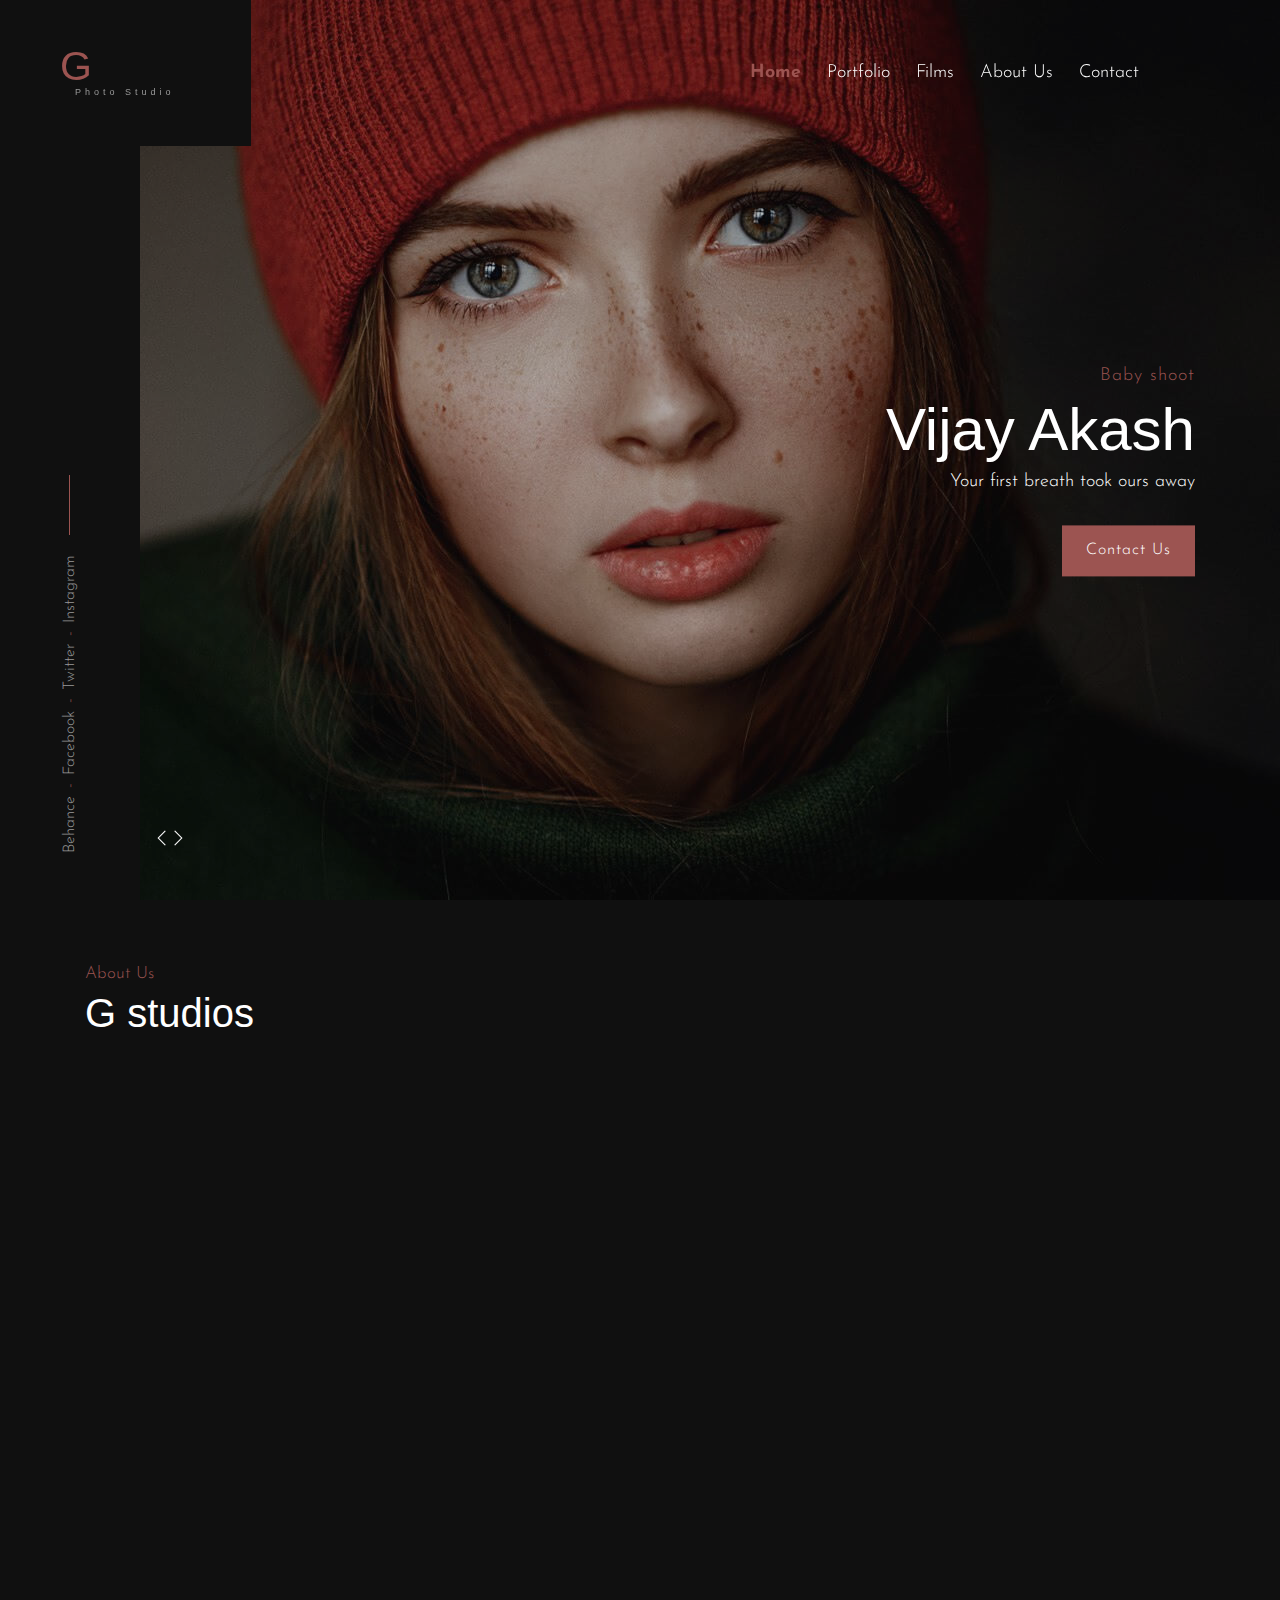
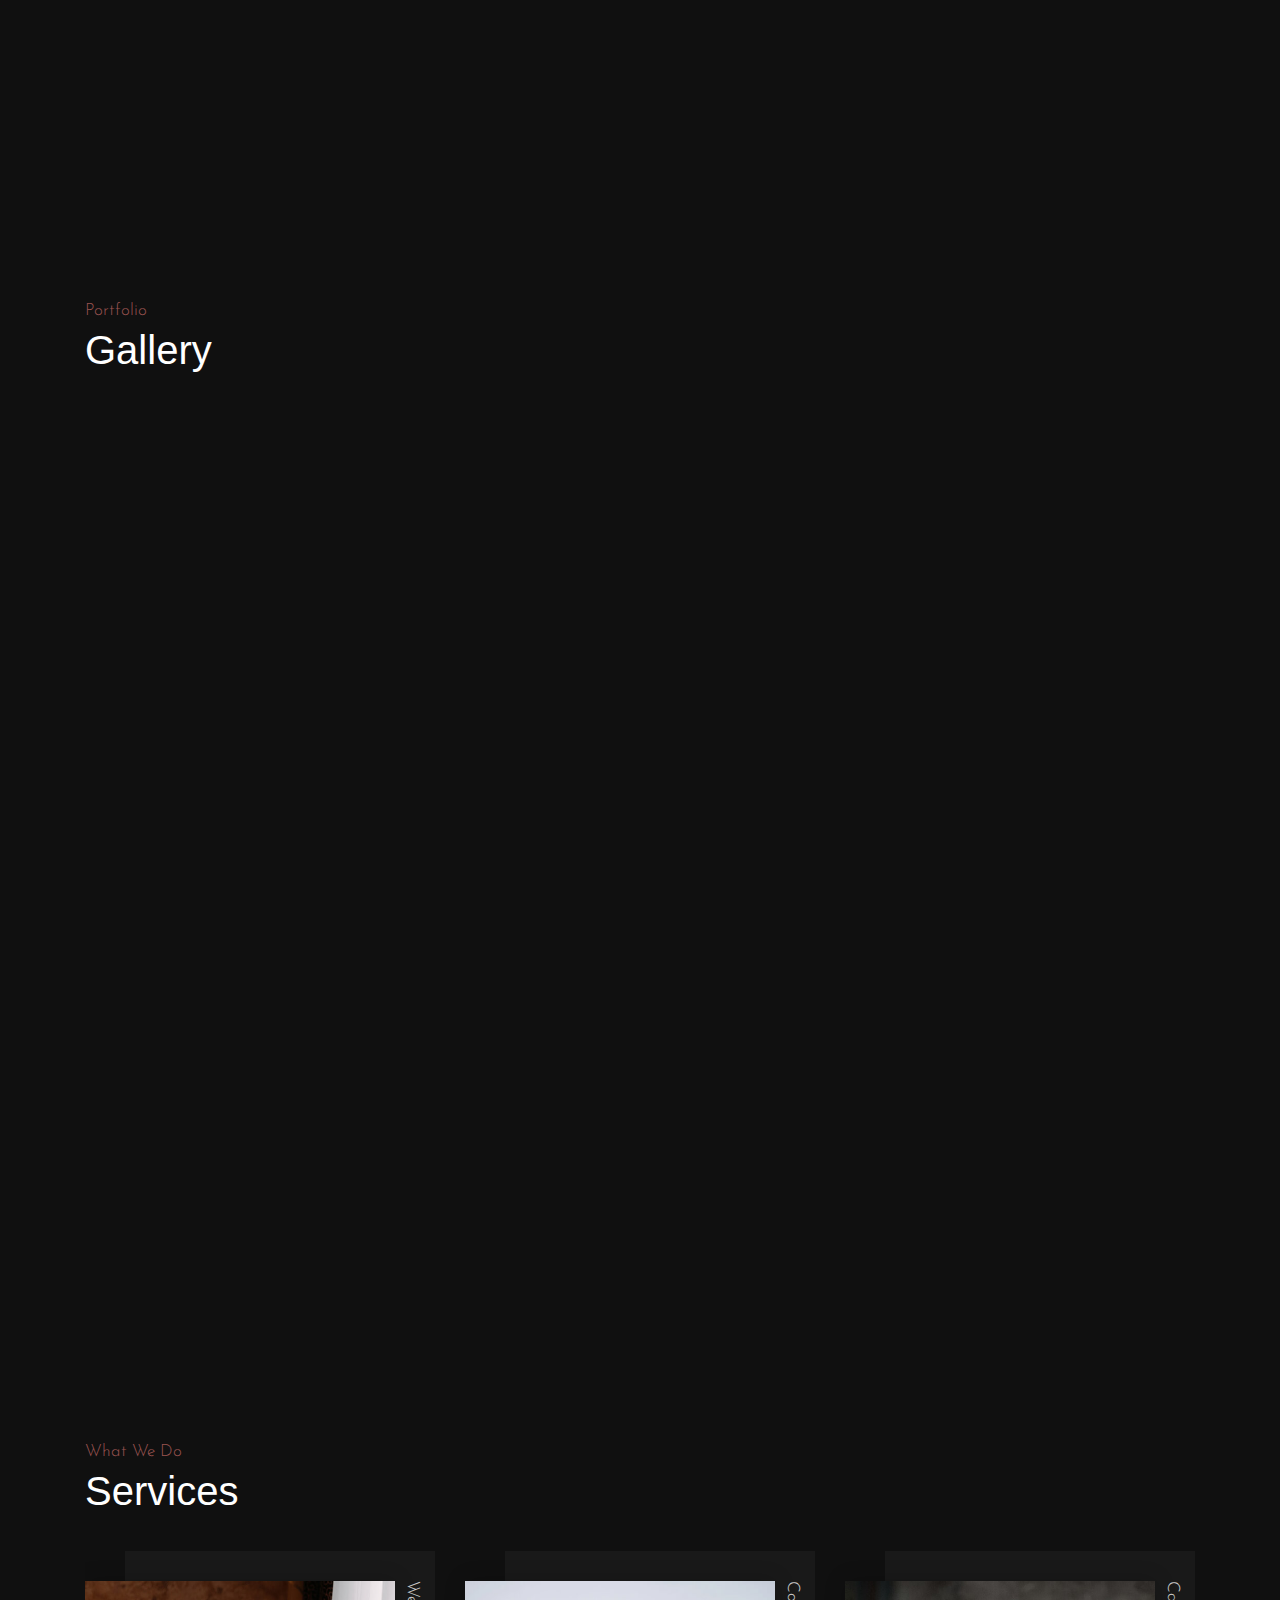
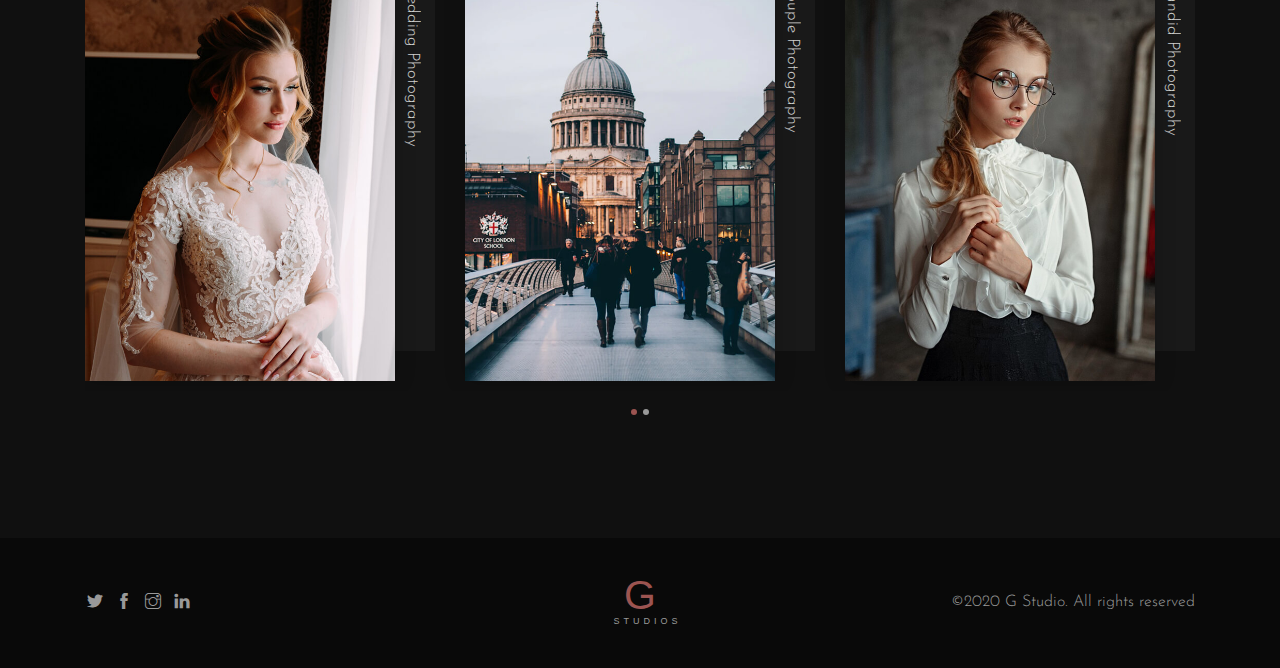
==== index.html @ eba122bf "11/18/2021" ====
<!DOCTYPE html>
<html lang="zxx">


<!-- Mirrored from duruthemes.com/demo/html/jopho/dark/ by HTTrack Website Copier/3.x [XR&CO'2014], Wed, 17 Nov 2021 08:34:05 GMT -->
<head>
    <meta charset="utf-8">
    <meta http-equiv="X-UA-Compatible" content="IE=edge" />
    <meta name="viewport" content="width=device-width, initial-scale=1, maximum-scale=1" />
    <title>G Studio</title>
    <link rel="shortcut icon" href="img/favicon.png" />
    <link rel="stylesheet" href="css/plugins.css" />
    <link rel="stylesheet" href="css/style.css" />
    <!-- Global site tag (gtag.js) - Google Analytics -->
    <script async src="https://www.googletagmanager.com/gtag/js?id=UA-144098545-1"></script>
    <script>
      window.dataLayer = window.dataLayer || [];
      function gtag(){dataLayer.push(arguments);}
      gtag('js', new Date());
      gtag('config', 'UA-144098545-1');
    </script>
</head>

<body>
    <!-- Loading -->
    <div class="loading">
        <div class="text-center middle">
            <div class="lds-ellipsis">
                <div></div>
                <div></div>
                <div></div>
                <div></div>
            </div>
        </div>
    </div>
    <!-- Navbar -->
    <nav class="navbar navbar-expand-lg">
        <!-- Logo -->
        <div class="logo-wrapper valign">
            <div class="logo">
                <h2><a href="index.html">G</a><span>Photo Studio</span></h2>
            </div>
        </div>
        <button class="navbar-toggler" type="button" data-toggle="collapse" data-target="#navbarSupportedContent" aria-controls="navbarSupportedContent" aria-expanded="false" aria-label="Toggle navigation"> <span class="icon-bar"><i class="ti-line-double"></i></span> </button>
        <!-- Navbar links -->
        <div class="collapse navbar-collapse" id="navbarSupportedContent">
            <ul class="navbar-nav ml-auto">
                <li class="nav-item"><a class="nav-link active" href="index.html">Home</a></li>
                <li class="nav-item"><a class="nav-link" href="portfolio.html">Portfolio</a></li>
                <li class="nav-item"><a class="nav-link" href="films.html">Films</a></li>
                <li class="nav-item"><a class="nav-link" href="about.html">About Us</a></li>
                <li class="nav-item"><a class="nav-link" href="contact.html">Contact</a></li>


                <!-- <li class="nav-item"><a class="nav-link" href="portfolio.html">Gallery</a></li>
                <li class="nav-item dropdown"> <span class="nav-link"> Blog <i class="ti-angle-down"></i></span>
                    <ul class="dropdown-menu last">
                        <li class="dropdown-item"><a href="blog.html">Blog Page</a></li>
                        <li class="dropdown-item"><a href="post.html">Post Page</a></li>
                        <li class="dropdown-item"><a href="services-page.html">Services Page</a></li>
                    </ul>
                </li> -->
            </ul>
        </div>
    </nav>
    <!-- Slider -->
    <header class="header slider-fade">
        <div class="owl-carousel owl-theme">
            <div class="text-right item bg-img" data-overlay-dark="3" data-background="img/slider/1.jpg">
                <div class="v-middle caption mt-30">
                    <div class="container">
                        <div class="row">
                            <div class="col-md-6 offset-md-6">
                                <div class="o-hidden">
                                    <h4>Baby shoot</h4>
                                    <h1>Vijay Akash</h1>
                                    <p>Your first breath took ours away</p>
                                    <a href="tel:+917418652545" target="_blank" class="butn butn-dark mt-30"> <span>Contact Us</span></a>
                                </div>
                            </div>
                        </div>
                    </div>
                </div>
            </div>
            <div class="text-right item bg-img" data-overlay-dark="3" data-background="img/slider/2.jpg">
                <div class="v-middle caption mt-30">
                    <div class="container">
                        <div class="row">
                            <div class="col-md-6 offset-md-6">
                                <div class="o-hidden">
                                    <h4>Model</h4>
                                    <h1>Sunita</h1>
                                    <p>Human is beautiful, perfect is boring</p>
                                    <a href="tel:+917418652545" target="_blank" class="butn butn-dark mt-30"> <span>Contact Us</span></a>
                                </div>
                            </div>
                        </div>
                    </div>
                </div>
            </div>
            <div class="text-right item bg-img" data-overlay-dark="5" data-background="img/slider/3.jpg">
                <div class="v-middle caption mt-30">
                    <div class="container">
                        <div class="row">
                            <div class="col-md-6 offset-md-6">
                                <div class="o-hidden">
                                    <h4>Wedding Shots</h4>
                                    <h1>Asha & Vikram</h1>
                                    <p>Happiness for a lifetime</p>
                                    <a href="tel:+917418652545" target="_blank" class="butn butn-dark mt-30"> <span>Contact Us</span></a>
                                </div>
                            </div>
                        </div>
                    </div>
                </div>
            </div>
        </div>
        <!-- Left Panel -->
        <div class="left-panel">
            <div class="left-txt">
                <a href="#" target="_blank">Behance</a> <span>-</span>
                <a href="#" target="_blank">Facebook</a> <span>-</span>
                <a href="#" target="_blank">Twitter</a> <span>-</span>
                <a href="#" target="_blank">Instagram</a>
            </div>
        </div>
    </header>
    <!-- About Us -->
    <section class="proto-services section-padding">
        <div class="container">
            <div class="row">
                <div class="col-md-12 mb-30">
                    <span class="section-subtitle">About Us</span>
                    <h2 class="section-title">G studios</h2>
                </div>
            </div>
            <div class="row">
                <div class="col-md-7">
                    <div class="row">
                        <div class="col-md-3 animate-box" data-animate-effect="fadeInUp">
                            <span class="line-one"></span>
                        </div>
                        <div class="col-md-8 animate-box mb-60" data-animate-effect="fadeInUp">
                            <h6>“When I photograph I make love.”</h6>
                            <p>Hi, I'm a Photographer & Entrepreneur! I have been Recognized as CANON EOS Influencer at CANON India. My work spans across domains such as wedding, couple shoots, candid bride and groom, portrait, baby shoot. I hold a Bachelor’s Degree in Engineering . What triggered me into what I’m doing right now is the penchant towards art and photography. My passion has only grown stronger through all these years in spite of all the missed chances and challenges that life has thrown at me.</p>
                            <p>I have always had a profound connection with art since my childhood. As a child, I was fascinated by pencil sketching, then stumbled upon dance and eventually fell into the magical world behind the lens. Social media and friends have been my biggest boost. The support and acclaim over the years have been my biggest motivational factors for doing what I love the most. Pursuing a degree in Engineering made it even more clear as to what I should choose as a career.</p>
                            <!-- <img src="img/sign.png" class="sign" alt=""> -->
                            <h6>- G studios</h6>
                        </div>
                    </div>
                </div>
                <div class="col-md-5 animate-box" data-animate-effect="fadeInUp">
                    <div class="jophoto-about-img">
                        <div class="img"> <img src="img/about.jpg" alt=""> </div>
                    </div>
                </div>
            </div>
        </div>
    </section>
    <!-- Gallery -->
    <section class="jophoto-gallery section-padding">
        <div class="container">
            <div class="row">
                <div class="col-md-12 mb-30">
                    <span class="section-subtitle">Portfolio</span>
                    <h2 class="section-title">Gallery</h2>
                </div>
            </div>
            <div class="row jophoto-photos" id="jophoto-section-photos">
                <div class="col-md-4 animate-box" data-animate-effect="fadeInUp">
                    <a href="img/gallery/01.jpg" class="d-block jophoto-photo-item" data-caption="Portrait Photo" data-fancybox="gallery"> <img src="img/gallery/01.jpg" alt="Image" class="img-fluid">
                        <div class="photo-text-more"> <span class="ti-fullscreen"></span> </div>
                    </a>
                </div>
                <div class="col-md-4 animate-box" data-animate-effect="fadeInUp">
                    <a href="img/gallery/02.jpg" class="d-block jophoto-photo-item" data-caption="Wedding Photo" data-fancybox="gallery"> <img src="img/gallery/02.jpg" alt="Image" class="img-fluid">
                        <div class="photo-text-more"> <span class="ti-fullscreen"></span> </div>
                    </a>
                </div>
                <div class="col-md-4 animate-box" data-animate-effect="fadeInUp">
                    <a href="img/gallery/03.jpg" class="d-block jophoto-photo-item" data-caption="Portrait Photo" data-fancybox="gallery"> <img src="img/gallery/03.jpg" alt="Image" class="img-fluid">
                        <div class="photo-text-more"> <span class="ti-fullscreen"></span> </div>
                    </a>
                </div>
                <div class="col-md-4 animate-box" data-animate-effect="fadeInUp">
                    <a href="img/gallery/04.jpg" class="d-block jophoto-photo-item" data-caption="Portrait Photo" data-fancybox="gallery"> <img src="img/gallery/04.jpg" alt="Image" class="img-fluid">
                        <div class="photo-text-more"> <span class="ti-fullscreen"></span> </div>
                    </a>
                </div>
                <div class="col-md-4 animate-box" data-animate-effect="fadeInUp">
                    <a href="img/gallery/05.jpg" class="d-block jophoto-photo-item" data-caption="Portrait Photo" data-fancybox="gallery"> <img src="img/gallery/05.jpg" alt="Image" class="img-fluid">
                        <div class="photo-text-more"> <span class="ti-fullscreen"></span> </div>
                    </a>
                </div>
                <div class="col-md-4 animate-box" data-animate-effect="fadeInUp">
                    <a href="img/gallery/06.jpg" class="d-block jophoto-photo-item" data-caption="Fashion Photo" data-fancybox="gallery"> <img src="img/gallery/06.jpg" alt="Image" class="img-fluid">
                        <div class="photo-text-more"> <span class="ti-fullscreen"></span> </div>
                    </a>
                </div>
                <div class="col-md-4 animate-box" data-animate-effect="fadeInUp">
                    <a href="img/gallery/07.jpg" class="d-block jophoto-photo-item" data-caption="Travel Photo" data-fancybox="gallery"> <img src="img/gallery/07.jpg" alt="Image" class="img-fluid">
                        <div class="photo-text-more"> <span class="ti-fullscreen"></span> </div>
                    </a>
                </div>
                <div class="col-md-4 animate-box" data-animate-effect="fadeInUp">
                    <a href="img/gallery/08.jpg" class="d-block jophoto-photo-item" data-caption="Wedding Photo" data-fancybox="gallery"> <img src="img/gallery/08.jpg" alt="Image" class="img-fluid">
                        <div class="photo-text-more"> <span class="ti-fullscreen"></span> </div>
                    </a>
                </div>
                <div class="col-md-4 animate-box" data-animate-effect="fadeInUp">
                    <a href="img/gallery/09.jpg" class="d-block jophoto-photo-item" data-caption="Personal Photo" data-fancybox="gallery"> <img src="img/gallery/09.jpg" alt="Image" class="img-fluid">
                        <div class="photo-text-more"> <span class="ti-fullscreen"></span> </div>
                    </a>
                </div>
                <div class="col-md-4 animate-box" data-animate-effect="fadeInUp">
                    <a href="img/gallery/10.jpg" class="d-block jophoto-photo-item" data-caption="Wedding Photo" data-fancybox="gallery"> <img src="img/gallery/10.jpg" alt="Image" class="img-fluid">
                        <div class="photo-text-more"> <span class="ti-fullscreen"></span> </div>
                    </a>
                </div>
                <div class="col-md-4 animate-box" data-animate-effect="fadeInUp">
                    <a href="img/gallery/11.jpg" class="d-block jophoto-photo-item" data-caption="Baby Photo" data-fancybox="gallery"> <img src="img/gallery/11.jpg" alt="Image" class="img-fluid">
                        <div class="photo-text-more"> <span class="ti-fullscreen"></span> </div>
                    </a>
                </div>
                <div class="col-md-4 animate-box" data-animate-effect="fadeInUp">
                    <a href="img/gallery/12.jpg" class="d-block jophoto-photo-item" data-caption="Sport Photo" data-fancybox="gallery"> <img src="img/gallery/12.jpg" alt="Image" class="img-fluid">
                        <div class="photo-text-more"> <span class="ti-fullscreen"></span> </div>
                    </a>
                </div>
            </div>
        </div>
    </section>
    <!-- Services -->
    <section class="proto-services section-padding mb-60">
        <div class="container">
            <div class="row">
                <div class="col-md-12 mb-30">
                    <span class="section-subtitle">What We Do</span>
                    <h2 class="section-title">Services</h2>
                </div>
            </div>
            <div class="row">
                <div class="col-md-12">
                    <div class="owl-carousel owl-theme">
                        <div class="services-con">
                            <div class="services-title">
                                <h4>Wedding Photography</h4>
                            </div> <img src="img/services/02.jpg" alt="" />
                            <a href="wedding.html"></a>
                        </div>
                        <div class="services-con">
                            <div class="services-title">
                                <h4>Couple Photography</h4>
                            </div><img src="img/services/05.jpg" alt="" />
                            <a href="couple.html"></a>
                        </div>
                        <div class="services-con">
                            <div class="services-title">
                                <h4>Candid Photography</h4>
                            </div><img src="img/services/06.jpg" alt="" />
                            <a href="candid.html"></a>
                        </div>
                        <div class="services-con">
                            <div class="services-title">
                                <h4>Bride & Groom Photography</h4>
                            </div><img src="img/services/01.jpg" alt="" />
                            <a href="bride&groom.html"></a>
                        </div>
                        <div class="services-con">
                            <div class="services-title">
                                <h4>Portrait Photography</h4>
                            </div><img src="img/services/03.jpg" alt="" />
                            <a href="portrait.html"></a>
                        </div>
                        <div class="services-con">
                            <div class="services-title">
                                <h4>Product Photography</h4>
                            </div> <img src="img/services/04.jpg" alt="" />
                            <a href="product.html"></a>
                        </div>
                    </div>
                </div>
            </div>
        </div>
    </section>
    <!-- Footer -->
    <footer class="footer">
        <div class="container">
            <div class="row">
                <div class="col-md-4 footer-text-left">
                    <div class="social"> 
                        <a href="#"><i class="ti-twitter-alt"></i></a> 
                        <a href="#"><i class="ti-facebook"></i></a> 
                        <a href="#"><i class="ti-instagram"></i></a> 
                        <a href="#"><i class="ti-linkedin"></i></a> 
                    </div>
                </div>
                <div class="col-md-4 footer-text-center">
                    <div class="logo">
                        <h1><a href="index.html">G<span>STUDIOS</span></a></h1>
                    </div>
                </div>
                <div class="col-md-4 footer-text-right">
                    <p>&copy;2020 G Studio. All rights reserved</p>
                </div>
            </div>
        </div>
    </footer>
    <!-- jQuery -->
    <script src="js/jquery-3.0.0.min.js"></script>
    <script src="js/jquery-migrate-3.0.0.min.js"></script>
    <script src="js/modernizr-2.6.2.min.js"></script>
    <script src="js/popper.min.js"></script>
    <script src="js/bootstrap.min.js"></script>
    <script src="js/scrollIt.min.js"></script>
    <script src="js/jquery.waypoints.min.js"></script>
    <script src="js/owl.carousel.min.js"></script>
    <script src="js/jquery.stellar.min.js"></script>
    <script src="js/jquery.fancybox.min.js"></script>
    <script src="js/scripts.js"></script>
</body>
</html>
---- css/style.css ----
/* -----------------------------------------------------------------------------------

 01. Google Fonts
 02. Basics style
 03. Owl-Theme settings
 04. Sections style
 05. Navbar style
 06. Header style
 07. Slider style
 08. Slider Left Panel
 09. Page Banner Header
 10. About style 
 11. Team style
 12. Services style
 13. Gallery style
 14. Blog style
 15. Post style
 16. Contact style
 17. Button 
 18. Footer
 19. Responsive
 
----------------------------------------------------------------------------------- */


/* ======= Google fonts ======= */
@import url('https://fonts.googleapis.com/css2?family=Josefin+Sans:wght@300;400&amp;family=Julius+Sans+One&amp;display=swap');


/* ======= Basics ======= */
* {
    margin: 0;
    padding: 0;
    -webkit-box-sizing: border-box;
    box-sizing: border-box;
    outline: none;
    list-style: none;
    word-wrap: break-word;
}
body {
    color: #999;
    line-height: 1.75em;
    font-weight: 300;
    font-size: 16px;
    font-family: 'Josefin Sans', sans-serif;
    overflow-x: hidden !important;
    background: #101010;
}
p {
    font-family: 'Josefin Sans', sans-serif;
    font-size: 16px;
    font-weight: 300;
    color: #999;
    line-height: 1.75em;
    margin-bottom: 20px;
}
h1,
h2,
h3,
h4,
h5,
h6 {
    font-weight: 400;
    font-family: 'Julius Sans One', sans-serif;
    line-height: 1.5em;
}
img {
    width: 100%;
    height: auto;
}
img {
    -webkit-transition: all 0.5s;
    -o-transition: all 0.5s;
    transition: all 0.5s;
    color: #101010;
}
span,
a,
a:hover {
    display: inline-block;
    text-decoration: none;
    color: inherit;
}
b {
    font-weight: 400;
    color: #9c5451;
}
/* text field */
button,
input,
optgroup,
select,
textarea {
    font-family: 'Josefin Sans', sans-serif;
}
input[type="password"]:focus,
input[type="email"]:focus,
input[type="text"]:focus,
input[type="file"]:focus,
input[type="radio"]:focus,
input[type="checkbox"]:focus,
textarea:focus {
    outline: none;
}
input[type="password"],
input[type="email"],
input[type="text"],
input[type="file"],
textarea {
    max-width: 100%;
    margin-bottom: 15px;
    padding: 18px 10px 10px;
    height: auto;
    background-color: transparent;
    -webkit-box-shadow: none;
    box-shadow: none;
    border-width: 0 0 1px;
    border-style: solid;
    display: block;
    width: 100%;
    line-height: 1.75em;
    font-weight: 300;
    color: #999;
    background-image: none;
    border-bottom: 1px solid #333;
    border-color: ease-in-out .15s, box-shadow ease-in-out .15s;
}
input:focus,
textarea:focus {
    border-bottom-width: 1px;
    border-color: #9c5451;
}
input[type="submit"],
input[type="reset"],
input[type="button"],
button {
    text-shadow: none;
    padding: 10px 20px;
    -webkit-box-shadow: none;
    box-shadow: none;
    line-height: 1.75em;
    font-weight: 300;
    border-style: solid;
    color: #fff;
    border-width: 0;
    -webkit-transition: background-color .15s ease-out;
    transition: background-color .15s ease-out;
    background-color: #101010;
    margin: 3px 0;
}
input[type="submit"]:hover,
input[type="reset"]:hover,
input[type="button"]:hover,
button:hover {
    background-color: #101010;
    color: #fff;
}
select {
    padding: 10px;
    border-radius: 5px;
}
table,
th,
tr,
td {
    border: 1px solid #ececec;
}
th,
tr,
td {
    padding: 10px;
}
input[type="radio"],
input[type="checkbox"] {
    display: inline;
}
.bg-gray {
    background: #f8fafd;
}
.o-hidden {
    overflow: hidden;
}
.position-re {
    position: relative;
}
.full-width {
    width: 100%;
}
.bg-img {
    background-size: cover;
    background-repeat: no-repeat;
}
.bg-fixed {
    background-attachment: fixed;
}
.pattern {
    background-repeat: repeat;
    background-size: auto;
}
.sub-title {
    font-size: 16px;
    font-weight: 400;
    color: #101010;
    margin-bottom: 10px;
}
.bold {
    font-weight: 800;
}
.count {
    font-family: 'Josefin Sans', sans-serif;
}
.valign {
    display: -webkit-box;
    display: -ms-flexbox;
    display: flex;
    -webkit-box-align: center;
    -ms-flex-align: center;
    align-items: center;
}
.v-middle {
    position: absolute;
    width: 100%;
    top: 50%;
    left: 0;
    -webkit-transform: translate(0%, -50%);
    transform: translate(0%, -50%);
}
/* important for animate effect */
.js .animate-box {
    opacity: 0;
}

/* ======= Selection ======= */
::-webkit-selection {
    color: #828282;
    background: rgba(0, 0, 0, 0.1);
}
::-moz-selection {
    color: #828282;
    background: rgba(0, 0, 0, 0.1);
}
::selection {
    color: #828282;
    background: rgba(0, 0, 0, 0.1);
}


/* ======= Owl-Theme ======= */
.owl-theme .owl-nav.disabled + .owl-dots {
    margin-top: 15px;
    line-height: .7;
    display: block;
}
.owl-theme .owl-dots .owl-dot span {
    width: 6px;
    height: 6px;
    margin: 0 3px;
    border-radius: 50%;
    background: #999;
}
.owl-theme .owl-dots .owl-dot.active span,
.owl-theme .owl-dots .owl-dot:hover span {
    background: #9c5451;
}


/* ======= Sections ======= */
.section-padding {
    padding: 60px 0;
}
.section-padding h6 {
    color: #9c5451;
    font-size: 20px;
    margin-bottom: 20px;
}

.section-subtitle {
    color: #9c5451;
    font-size: 17px;
    font-family: 'Josefin Sans', sans-serif;
    font-weight: 300;
    margin-bottom: 5px;
}

.section-title {
    font-size: 40px;
    font-family: 'Julius Sans One', sans-serif;
    font-weight: 400;
    color: #fff;
    position: relative;
    margin-bottom: 10px;
    line-height: 1em;
}
.line-hr {
    width: 70px;
    border-top: 1px solid #101010;
    margin-top: 0px;
    margin-bottom: 30px;
}


/* ======= Navbar ======= */
.navbar {
    position: absolute;
    left: 0;
    top: 0;
    width: 100%;
    background: transparent;
    z-index: 9;
    padding-right: 10%;
    padding-left: 0;
    padding-top: 0;
    padding-bottom: 0;
}
.navbar .icon-bar {
    color: #999;
}
.navbar .navbar-nav .nav-link {
    font-size: 18px;
    font-weight: 300;
    color: #fff;
    margin: 15px 5px;
    -webkit-transition: all .4s;
    transition: all .4s;
}
.navbar .navbar-nav .nav-link:hover {
    color: #9c5451;
}
.navbar .navbar-nav .active {
    color: #9c5451 !important;
    font-weight: 800;
}
.nav-scroll {
    background: #090909;
    padding: 0 10% 0 0;
    position: fixed;
    top: -100px;
    left: 0;
    width: 100%;
    -webkit-transition: -webkit-transform .5s;
    transition: -webkit-transform .5s;
    transition: transform .5s;
    transition: transform .5s, -webkit-transform .5s;
    -webkit-transform: translateY(100px);
    transform: translateY(100px);
    -webkit-box-shadow: 0px 10px 30px rgba(0, 0, 0, 0.1);
    box-shadow: 0px 10px 30px rgba(0, 0, 0, 0.1);
}
.nav-scroll .icon-bar {
    color: #999;
}
.nav-scroll .navbar-nav .nav-link {
    color: #fff;
}
.nav-scroll .navbar-nav .active {
    color: #9c5451 !important;
    font-weight: 800;
}
.nav-scroll .navbar-nav .logo {
    padding: 15px 0;
    color: #999;
}
.nav-scroll .logo {
    width: 131px;
}
.nav-scroll .logo-wrapper .logo h2 {
    font-weight: 400;
    font-size: 35px;
    margin-bottom: 0;
    color: #9c5451;
    line-height: 0.85em;
}
.nav-scroll .logo-wrapper .logo span {
    display: block;
    margin-top: 5px;
    font-size: 8px;
    color: #999;
    font-weight: 400;
    letter-spacing: 3px;
    margin-left: 15px;
    line-height: 1em;
}
.nav-scroll .logo-wrapper {
    padding: 20px 70px;
    background: #090909;
}
.logo-wrapper {
    float: left;
    background: #101010;
    padding: 48.5px 60px;
}
.logo-wrapper .logo h2 {
    font-weight: 400;
    font-size: 41px;
    color: #9c5451;
    line-height: 0.85em;
}
.logo-wrapper .logo span {
    display: block;
    margin-top: 5px;
    font-size: 9px;
    color: #999;
    font-weight: 400;
    letter-spacing: 4px;
    margin-left: 15px;
    line-height: 1em;
}
.logo {
    padding: 0;
    width: 131px;
}
.dropdown:hover .dropdown-menu,
.dropdown:hover .mega-menu {
    opacity: 1;
    visibility: visible;
    -webkit-transform: translateY(0);
    transform: translateY(0);
}
.dropdown .nav-link {
    cursor: pointer;
}
.dropdown .nav-link i {
    padding-left: 1px;
    font-size: 9px;
}
.dropdown-item {
    position: relative;
}
.dropdown-item:hover .sub-menu {
    opacity: 1;
    visibility: visible;
    -webkit-transform: translateY(0);
    transform: translateY(0);
}
.dropdown-item span {
    display: block;
    cursor: pointer;
}
.dropdown-menu,
.sub-menu {
    display: block;
    opacity: 0;
    visibility: hidden;
    -webkit-transform: translateY(20px);
    transform: translateY(20px);
    width: 200px;
    padding: 15px 10px;
    border-radius: 0;
    border: 0;
    background-color: #101010;
    -webkit-box-shadow: 0px 10px 20px rgba(0, 0, 0, 0.05);
    box-shadow: 0px 10px 20px rgba(0, 0, 0, 0.05);
    -webkit-transition: all .3s;
    transition: all .3s;
}
.dropdown-menu .dropdown-item,
.sub-menu .dropdown-item {
    padding: 7px 14px;
    font-size: 16px;
    font-weight: 300;
    color: #fff;
    position: relative;
    -webkit-transition: all .4s;
    transition: all .4s;
    border-bottom: 1px solid #202020;
}
.dropdown-menu .dropdown-item:last-child,
.sub-menu .dropdown-item:last-child {
    border-bottom: none;
}
.dropdown-menu .dropdown-item:hover,
.sub-menu .dropdown-item:hover {
    background: transparent;
    padding-left: 20px;
    color: #9c5451;
}
.dropdown-menu .dropdown-item a,
.sub-menu .dropdown-item a {
    display: block;
}
.dropdown-menu .dropdown-item i,
.sub-menu .dropdown-item i {
    padding: 5px 0 0 5px;
    font-size: 11px;
    float: right;
}
.dropdown-menu .dropdown-item em,
.sub-menu .dropdown-item em {
    font-size: 8px;
    background-color: #101010;
    padding: 2px 4px;
    color: #fff;
    border-radius: 2px;
    position: absolute;
    right: 10px;
    top: 5px;
}
.dropdown-menu.last {
    left: -100%;
}
.sub-menu {
    position: absolute;
    left: 100%;
    top: -5px;
}
.sub-menu.left {
    left: -100%;
    margin-left: -20px;
}
.mega-menu {
    position: absolute;
    opacity: 0;
    visibility: hidden;
    -webkit-transform: translateY(20px);
    transform: translateY(20px);
    right: -150px;
    width: 800px;
    background-color: #fff;
    -webkit-box-shadow: 0px 10px 20px rgba(0, 0, 0, 0.05);
    box-shadow: 0px 10px 20px rgba(0, 0, 0, 0.05);
    -webkit-transition: all .3s;
    transition: all .3s;
}
.mega-menu .dropdown-title {
    display: block;
    color: #101010;
    font-size: 10px;
    font-weight: 400;
    letter-spacing: 1px;
    text-transform: uppercase;
    margin-bottom: 15px;
    padding: 0 15px 15px;
    border-bottom: 1px solid #f7f7f7;
}
.mega-menu .dropdown-menu {
    position: static !important;
    float: left;
    -webkit-box-shadow: none;
    box-shadow: none;
    border-right: 1px solid #f7f7f7;
    border-bottom: 1px solid #f7f7f7;
    -webkit-transition: all .3s;
    transition: all .3s;
}
@media screen and (max-width: 767px) {
    .navbar {
        padding-right: 0px;
        padding-right: 0px;
        background: #101010;
    }
    .nav-scroll {
    background: #090909;
    }
    .logo-wrapper {
        float: left;
        padding: 15px;
    }
    .nav-scroll .logo-wrapper {
        padding: 15px;
        background-color: #090909;
    }
}


/* ======= Header ======= */
.header {
    min-height: 100vh;
    overflow: hidden;
}
.header .caption .o-hidden {
    display: inline-block;
}
.header .caption h2 {
    font-weight: 400;
    font-size: 30px;
}
.header .caption h4 {
    font-weight: 300;
    color: #9c5451;
    font-size: 18px;
    margin-bottom: 0;
    letter-spacing: 1px;
    font-family: 'Josefin Sans', sans-serif;
    -webkit-animation-delay: .2s;
    animation-delay: .2s;
}
.header .caption h1 {
    position: relative;
    margin: 10px 0;
    font-weight: 400;
    font-size: 60px;
    line-height: 1em;
    -webkit-animation-delay: .6s;
    animation-delay: .6s;
    color: #fff;
}
.header .caption p {
    font-family: 'Josefin Sans', sans-serif;
    font-size: 18px;
    font-weight: 300;
    margin-bottom: 0;
    color: #fff;
    -webkit-animation-delay: 1s;
    animation-delay: 1s;
    line-height: 1.4em;
}
.header .caption p span {
    letter-spacing: 5px;
    text-transform: uppercase;
    margin: 0 5px;
    padding-right: 14px;
    position: relative;
}
.header .caption p span:last-child {
    padding: 0;
}
.header .caption p span:last-child:after {
    display: none;
}
.header .caption p span:after {
    content: '';
    width: 7px;
    height: 7px;
    border-radius: 50%;
    background: #101010;
    position: absolute;
    top: 10px;
    right: 0;
    opacity: .5;
}
.header .caption .butn {
    -webkit-animation-delay: 1.2s;
    animation-delay: 1.2s;
}
.header .social a {
    color: #eee;
    font-size: 16px;
    margin: 10px 15px;
}



/* ======= Slider ======= */
.slider .owl-item,
.slider-fade .owl-item {
    height: 100vh;
    position: relative;
}
.slider .item,
.slider-fade .item {
    position: absolute;
    top: 0;
    left: 0;
    height: 100%;
    width: 100%;
    background-size: cover;
    background-position: center;
}
.slider .item .caption,
.slider-fade .item .caption {
    z-index: 9;
}
.slider .owl-theme .owl-dots,
.slider-fade .owl-theme .owl-dots {
    position: absolute;
    bottom: 5vh;
    width: 100%;
}
/* owl-nav next and prev */
.owl-nav {
    position: absolute;
    bottom: 5%;
    left: 12%;
}
.owl-prev {
    float: left;
}
.owl-next {
    float: right;
}
.owl-theme .owl-nav [class*=owl-] {
    color: #fff;
    font-size: 16px;
    margin: 0;
    padding: 0;
    background: transparent;
    display: inline-block;
    cursor: pointer;
    border-radius: 0px;
}
.owl-theme .owl-nav [class*=owl-]:hover {
    color: #9c5451;
    background: transparent;
}
@media screen and (max-width: 768px) {
    .owl-nav {
        display: none;
    }
}



/* ======= Slider Left Panel ======= */
.left-panel {
    background: #101010;
    position: absolute;
    width: 140px;
    height: 100%;
    left: 0;
    top: 0;
    z-index: 1;
    overflow: hidden;
}
.left-panel:after {
    content: '';
    display: block;
    width: 1px;
    height: 60px;
    bottom: 365px;
    background: #9c5451;
    position: absolute;
    right: 50%;
    margin-left: -1px;
    z-index: 1;
}
.left-panel span {
    color: #9c5451;
}
.left-txt {
    white-space: nowrap;
    text-align: right;
    position: absolute;
    right: 50%;
    bottom: 0;
    margin-bottom: 325px;
    line-height: 20px;
    margin-right: 10px;
    z-index: 9;
    color: #999;
    font-size: 16px;
    font-weight: 300;
    padding-left: 30px;
    -webkit-transform: rotate(-90deg);
    transform: rotate(-90deg);
    -webkit-transform-origin: 100% 0;
    transform-origin: 100% 0;
    word-spacing: 3px;
}
.left-txt a:hover {
    color: #9c5451;
}
@media (max-width: 767.98px) {
    .left-panel {
        display: none;
    }
}
@media (max-width: 991.98px) {
    .left-panel {
        width: 50px;
    }
}
@media (max-width: 1259.98px) {
    .left-panel {
        width: 100px;
    }
}
.line-one {
    -webkit-box-flex: 1;
    flex: 1 0;
    height: 1px;
    background-color: #9c5451;
    display: -webkit-box;
    display: flex;
    margin-top: 13px;
}


/* ======= Page Banner Header ======= */
.banner-header {
    height: 55vh;
    z-index: 0;
}
.banner-header h6 {
    font-size: 16px;
    font-weight: 400;
    margin-bottom: 10px;
}
.banner-header h6 a:hover {
    color: #101010;
}
.banner-header h6 i {
    margin: 0 15px;
    font-size: 10px;
}
.banner-header h5 {
    color: #9c5451;
    font-size: 17px;
    font-family: 'Josefin Sans', sans-serif;
    font-weight: 300;
    margin-bottom: 5px;
}
.banner-header h1 {
    font-size: 40px;
    font-family: 'Julius Sans One', sans-serif;
    font-weight: 400;
    color: #fff;
    position: relative;
    margin-bottom: 10px;
    line-height: 1em;
}
.banner-header p {
    font-family: 'Josefin Sans', sans-serif;
    font-size: 16px;
    font-weight: 300;
    margin-bottom: 0;
    color: #999;
    -webkit-animation-delay: 1s;
    animation-delay: 1s;
}
.banner-header p a {
    color: #9c5451;
}
@media screen and (max-width: 767px) {
    .banner-header {
        height: 30vh;
        margin-top: 70px;
    }
    .banner-header h6 {
        font-size: 12px;
        font-weight: 400;
        margin-bottom: 10px;
    }
    .banner-header h6 a:hover {
        color: #101010;
    }
    .banner-header h6 i {
        margin: 0 15px;
        font-size: 10px;
    }
    .banner-header h5 {
    }
    .banner-header h1 {
    }
    .banner-header p {
        font-size: 16px;
        color: #ececec;
    }
}

.banner-img:after {
    position: absolute;
    height: 100%;
    right: 0;
    left: 0;
    content: "";
     background: linear-gradient(hsla(0, 0%, 6%, 0.01), hsla(0, 0%, 6%, 0.01) 0%, #101010);
    object-fit: cover;
}



/* ======= About style ======= */
.jophoto-about-img img:hover {
    transform: scale(0.95);
}
.jophoto-about-img {
    position: relative;
}
.jophoto-about-img .img {
    padding: 0 30px 30px 15px;
    position: relative;
}
.jophoto-about-img .img:before {
    content: '';
    position: absolute;
    top: 30px;
    right: 0;
    left: 45px;
    bottom: 0;
    background: #9c5451;
    z-index: 2;
}
.jophoto-about-img .img:after {
    content: '';
    width: 90%;
    position: absolute;
    top: -10%;
    bottom: -10%;
    left: -4%;
    background-image: url(../img/dots.png);
    background-repeat: repeat;
    z-index: 1;
}
.jophoto-about-img .img img {
    position: relative;
    z-index: 3;
}
.sign {
    width: 140px;
}

/* ======= Team style ======= */
.team .item {
    margin-bottom: 30px;
}
.team .item .img:before {
    top: 20px;
    left: 20px;
    border-left: 1px solid;
    border-top: 1px solid;
    content: '';
    position: absolute;
    width: 40px;
    height: 40px;
    z-index: 20;
    border-color: rgba(255,255,255, 0.4);
}
.team .item:hover .info .social {
    top: 0;
}
.team .info {
    background-color: #191919;
    text-align: center;
    padding: 30px 15px;
    position: relative;
    overflow: hidden;
}
.team .info h6 {
    font-size: 17px;
    margin-bottom: 5px;
}
.team .info p {
    margin-bottom: 5px;
    color: #999;
}
.team .info .social {
    position: absolute;
    top: 100%;
    left: 0;
    width: 100%;
    height: 100%;
    background-color: #191919;
    -webkit-transition: all .4s;
    transition: all .4s;
}
.team .info .social a {
    font-size: 16px;
    color: #9c5451;
    margin: 0 5px;
}
.team .info .social a:hover {
    color: #999;
}


/* ======= Testimonails style ======= */
.testimonails {
  background-attachment: fixed;
}
.testimonails .client-img {
  width: 85px;
  height: 85px;
  border-radius: 50%;
  border: 3px solid rgba(0,0,0,.1);
  overflow: hidden;
  margin: 0 auto 10px;
}
.testimonails h5 {
  color: #9c5451;
  font-size: 17px;
  margin: 0;
}
.testimonails h6 {
    font-size: 16px;
    color: #bbb;
    margin-bottom: 20px;
    font-family: 'Josefin Sans', sans-serif;
    font-weight: 300;
}

.testimonails p {
  margin-bottom: 0;
}

.testimonails .owl-theme .owl-dots {
  margin-top: 30px !important;
}



/* ======= Services style ======= */
.services {}
.services-con {
    box-shadow: 0 0 5px rgba(0, 0, 0, 0.15);
    display: inline-block;
    position: relative;
    text-align: left;
    width: 100%;
    -webkit-box-sizing: border-box;
    box-sizing: border-box;
    background-color: transparent;
    box-shadow: none !important;
    padding: 30px 40px 0 0;
}
.services-con *,
.services-con *:before {
    -webkit-box-sizing: border-box;
    box-sizing: border-box;
    -webkit-transition: all 0.4s ease-out;
    transition: all 0.4s ease-out;
}
.services-con img {
    box-shadow: 0 0 20px rgba(0, 0, 0, 0.2);
    max-width: 100%;
    position: relative;
    vertical-align: top;
}
.services-con .services-title {
    background-color: #191919;
    bottom: 30px;
    left: 40px;
    position: absolute;
    right: 0;
    top: 0;
}
.services-con h4 {
    font-size: 17px;
    position: absolute;
    -webkit-transform: rotate(90deg);
    transform: rotate(90deg);
    -webkit-transform-origin: 0% 0%;
    -ms-transform-origin: 0% 0%;
    transform-origin: 0% 0%;
    color: #fff;
    left: 100%;
    margin: 0;
    opacity: 0.8;
    padding: 10px 40px 0 0;
    right: 0;
    font-family: 'Josefin Sans', sans-serif;
    top: 30px;
    white-space: nowrap;
    font-weight: 300;
}
.services-con a {
    position: absolute;
    top: 0;
    bottom: 0;
    left: 0;
    right: 0;
}
.services-con:hover .services-title,
.services-con.hover .services-title {
    background-color: #9c5451;
}



/* ======= Pricing styles ======= */
.price-box {
    position: relative;
    width: 100%;
    padding: 0;
    margin: 0;
    text-align: center;
    box-sizing: border-box;
    margin-bottom: 30px;
}
.price-box .price-box-inner {
    position: relative;
    display: inline-block;
    width: 100%;
    vertical-align: middle;
    -webkit-background-size: cover;
    background-size: cover;
    padding: 90px 30px;
}
.price-box .price-box-inner ul {
    list-style: none;
    margin: 0;
    padding: 0;
}
.price-box .price-box-inner ul li {
    margin: 0;
    padding: 0;
    text-align: center;
    color: #999;
}
.price-box .price-box-inner ul li.pricing-title {
    position: relative;
    font-size: 17px;
    line-height: 1.75em;
    font-weight: 400;
}
.price-box .price-box-inner ul li.pricing-title .pricing-pt-title {
    color: #9c5451;
    display: block;
    box-sizing: border-box;
    font-size: 17px;
    font-weight: 400;
    font-family: 'Julius Sans One', sans-serif;
    margin-bottom: 30px;
}
.price-box .price-box-inner ul li.pricing-prices {
        position: relative;
    padding: 0 0 30px 0;
}
.price-box .price-box-inner ul li.pricing-prices .pricing-dolar {
    position: relative;
    bottom: 2px;
    color: #fff; 
    font-size: 17px;
    line-height: 1em;
    font-weight: 400;
    font-family: 'Julius Sans One', sans-serif;
}
.price-box .price-box-inner ul li.pricing-prices .pricing-price {
    position: relative;
    display: inline-block;
    vertical-align: middle;
    left: -5px;
    font-size: 50px;
    font-weight: 300;
    color: #fff;
}
.price-box .price-box-inner ul li.pricing-content {
    font-family: 'Josefin Sans', sans-serif;
    padding: 0;
    line-height: 2em;
    font-size: 16px;
    font-weight: 300;
    color: #999;
}


/* ======= Gallery style ======= */
.jophoto-photos .jophoto-photo-item {
    position: relative;
    margin-bottom: 30px;
}
.jophoto-photos .jophoto-photo-item:after {
    position: absolute;
    content: "";
    left: 0;
    right: 0;
    bottom: 0;
    top: 0;
    background: rgba(0, 0, 0, 0.6);
    z-index: 1;
    -webkit-transition: .3s all ease;
    -o-transition: .3s all ease;
    transition: .3s all ease;
    opacity: 0;
    visibility: hidden;
}
.jophoto-photos .jophoto-photo-item .photo-text-more {
    position: absolute;
    z-index: 3;
    top: 50%;
    left: 50%;
    width: 100%;
    -webkit-transform: translate(-50%, -50%);
    -ms-transform: translate(-50%, -50%);
    transform: translate(-50%, -50%);
    margin-top: 30px;
    -webkit-transition: .3s all ease;
    -o-transition: .3s all ease;
    transition: .3s all ease;
    opacity: 0;
    visibility: hidden;
    text-align: center;
    color: rgba(255, 255, 255, 0.6);
}
.jophoto-photos .jophoto-photo-item .photo-text-more .ti-search {
    color: #fff;
    font-size: 20px;
}
.jophoto-photos .jophoto-photo-item .photo-text-more .heading {
    font-size: 16px;
    color: #fff;
    margin-bottom: 0;
    text-transform: uppercase;
}
.jophoto-photos .jophoto-photo-item .photo-text-more .meta {
    color: #cccccc;
    text-transform: uppercase;
    font-size: 12px;
}
.jophoto-photos .jophoto-photo-item img {
    width: 100%;
    -o-object-fit: cover;
    object-fit: cover;
}
@media (max-width: 575.98px) {
    .jophoto-photos .jophoto-photo-item img {}
}
.jophoto-photos .jophoto-photo-item:hover:after {
    opacity: 1;
    visibility: visible;
}
.jophoto-photos .jophoto-photo-item:hover .photo-text-more {
    margin-top: 0;
    opacity: 1;
    visibility: visible;
}


/* ======= Blog style ======= */
.blog-entry {
    width: 100%;
    float: left;
    background: #191919;
    margin-bottom: 60px;
}
.blog-entry .desc {
    padding: 20px;
}
@media screen and (max-width: 768px) {
    .blog-entry {
        margin-bottom: 45px;
    }
}
.blog-entry .blog-img {
    width: 100%;
    float: left;
    overflow: hidden;
    position: relative;
    z-index: 1;
    margin-bottom: 20px;
}
.blog-entry .blog-img img {
    position: relative;
    max-width: 100%;
    -webkit-transform: scale(1);
    -moz-transform: scale(1);
    -ms-transform: scale(1);
    -o-transform: scale(1);
    transform: scale(1);
    -webkit-transition: 0.3s;
    -o-transition: 0.3s;
    transition: 0.3s;
}
.blog-entry .desc h3 {
    font-size: 20px;
    margin-bottom: 15px;
    line-height: 1.5em;
    font-weight: 400;
}
.blog-entry .desc h3 a {
    color: #9c5451;
    font-size: 20px;
    text-decoration: none;
    font-family: 'Julius Sans One', sans-serif;
    font-weight: 400;
    line-height: 1em;
}
.blog-entry .desc span {
    display: block;
    margin-bottom: 5px;
    font-size: 12px;
    color: #999 !important;
}
.blog-entry .desc span small i {
    color: #999;
}
.blog-entry .desc .lead {
    font-size: 16px;
    color: #fff;
    font-weight: 700;
    font-family: 'Josefin Sans', sans-serif;
}
.blog-entry .desc .lead:hover {
    color: #fff;
}
.blog-entry:hover .blog-img img {
    -webkit-transform: scale(1.1);
    -moz-transform: scale(1.1);
    -ms-transform: scale(1.1);
    -o-transform: scale(1.1);
    transform: scale(1.1);
}
/* Pagination */
.jophoto-pagination-wrap {
    padding: 0;
    margin: 0;
    text-align: center;
}
.jophoto-pagination-wrap li {
    display: inline-block;
    margin: 0 5px;
}
.jophoto-pagination-wrap li a {
    background: #191919;
    display: inline-block;
    width: 40px;
    height: 40px;
    line-height: 40px;
    text-align: center;
    color: #999;
    font-weight: 300;
}
.jophoto-pagination-wrap li a:hover {
    opacity: 1;
    text-decoration: none;
    box-shadow: 0px 16px 28px 0px rgba(0, 0, 0, 0.20);
    background: #9c5451;
}
.jophoto-pagination-wrap li a.active {
    background-color: #9c5451;
    border: 1px solid #9c5451;
    color: #999;
}

.jophoto-pagination-wrap li a i {
    font-size: 9px;
}

@media screen and (max-width: 768px) {
    .jophoto-pagination-wrap {
        padding: 0 0 60px 0;
        margin: 0;
        text-align: center;
    }
}


/* ======= Post style ======= */
.jophoto-post-section {
    padding-top: 120px;
}
.jophoto-comment-section {
    padding-top: 60px;
    margin-bottom: 60px;
}
.jophoto-post-caption h1 {
    margin-bottom: 20px;
    font-size: 40px;
    text-transform: uppercase;
}
.jophoto-post-comment-wrap {
    display: flex;
    margin-bottom: 60px;
}
.jophoto-user-comment {
    margin-right: 30px;
    flex: 0 0 auto;
}
.jophoto-user-comment img {
    border-radius: 100%;
    width: 100px;
}
.jophoto-user-content {
    margin-right: 26px;
}
.jophoto-user-content h3 {
    font-size: 16px;
    line-height: 1.75em;
    color: #9c5451;
    margin: 0 0 15px;
}
.jophoto-user-content h3 span {
    font-size: 9px;
    line-height: 1.75em;
    color: #999;
    font-weight: 300;
    margin-left: 15px;
}
.jophoto-repay {
    font-size: 12px;
    line-height: 1.75em;
    color: #9c5451 !important;
    margin: 0;
    font-weight: 300;
}


/* ======= Contact style ======= */
.jophoto-map-section {
    overflow: hidden;
    margin-bottom: 60px;
}
#jophoto-contactMap {
    width: 100%;
    height: 550px;
}
.jophoto-more-contact {
    background: #fafafa;
}


/* ======= Buttons ======= */
.butn {
    font-family: 'Josefin Sans', sans-serif;
    font-size: 14px;
    font-weight: 400;
    letter-spacing: 1px;
    padding: 11px 24px;
    background: #101010;
    position: relative;
    z-index: 3;
    -webkit-transition: all .4s;
    transition: all .4s;
    cursor: pointer;
    outline: none !important;
    overflow: hidden;
    border: none;
}
.butn span {
    position: relative;
    z-index: 2;
    color: #fff;
    -webkit-transition-delay: 0s;
    transition-delay: 0s;
}
.butn:before,
.butn:after {
    content: '';
    width: 0;
    height: 100%;
    background: #222;
    position: absolute;
    left: 0;
    top: 0;
    -webkit-transition: width 0.4s;
    transition: width 0.4s;
    z-index: 1;
    opacity: .4;
}
.butn:after {
    -webkit-transition-delay: 0s;
    transition-delay: 0s;
    background: #222;
    opacity: 1;
}
.butn:hover:before,
.butn:hover:after {
    width: 100%;
}
.butn:hover:after {
    -webkit-transition-delay: .2s;
    transition-delay: .2s;
}
.butn:hover span {
    -webkit-transition-delay: .2s;
    transition-delay: .2s;
    color: #fff;
}
.butn-dark {
    background: #9c5451;
}
.butn-dark:hover {
    background: #090909;
}
.butn-dark:before,
.butn-dark:after {
    background: #090909;
}
.butn-dark:hover span {
    color: #fff;
}
.butn-dark span {
    color: #fff;
    font-size: 16px;
    font-weight: 300;
    letter-spacing: 1px;
}


/* ======= Footer ======= */
.footer {
    background-color: #090909;
    padding: 20px 0;
    color: #999;
}
.footer .logo {
    padding: 0;
    width: auto;
    margin: 20px 0;
}
.footer .logo h1 {
    font-weight: 400;
    font-size: 41px;
    color: #9c5451;
    line-height: 0.85em;
}
.footer .logo a span {
    display: block;
    margin-top: 5px;
    font-size: 9px;
    color: #999;
    font-weight: 400;
    letter-spacing: 4px;
    margin-left: 15px;
    line-height: 1em;
}
.footer .title h5 {
    position: relative;
    font-size: 18px;
    font-weight: 400;
    font-family: "Josefin Sans", sans-serif;
    color: #101010;
    margin-bottom: 10px;
}
.footer p,
.footer p a {
    color: #999;
    margin: 30px 0;
}
.footer .social {
    margin: 30px 0;
}
.footer .social a {
    color: #999;
    font-size: 16px;
    width: 20px;
    height: 20px;
    line-height: 28px;
    background: transparent;
    margin: 2px;
}
.footer .social a:hover {
    color: #9c5451;
}
.footer ul li {
    padding: 4px 0;
}
.footer ul li {
    text-decoration-line: underline;
    position: relative;
}
.footer ul li a:hover {
    text-decoration: underline;
}
.footer-text-left {
    text-align: left;
}
.footer-text-center {
    text-align: center;
}
.footer-text-right {
    text-align: right;
}

/* ======= Responsive ======= */
@media screen and (max-width: 991px) {
    .mb-md50 {
        margin-bottom: 50px;
    }
    .mb-md30 {
        margin-bottom: 30px;
    }
    .mb-md15 {
        margin-bottom: 15px;
    }
    .mb-md0 {
        margin-bottom: 0;
    }
    .md-text-center {
        text-align: center !important;
    }
    .bg-fixed {
        background-attachment: scroll !important;
    }
    .navbar .logo {
        margin-left: 15px;
    }
    .nav-scroll .logo {
        width: 150px;
    }
    .navbar button {
        margin-right: 15px;
        outline: none !important;
    }
    .navbar .container {
        max-width: 100%;
    }
    .navbar .navbar-collapse {
        max-height: 360px;
        overflow: auto;
        background: #101010;
        text-align: left;
        padding: 10px 30px;
    }
    .navbar .nav-link {
        margin: 0px auto !important;
    }
    .navbar .navbar-nav .nav-link {
        color: #999;
    }
    .nav-scroll .navbar-collapse .nav-link {
        color: #999 !important;
    }
    .nav-scroll .navbar-collapse .active {
        color: #999 !important;
    }
    .dropdown-menu {
        opacity: 1;
        visibility: visible;
        -webkit-transform: translateY(0);
        transform: translateY(0);
        background-color: #191919;
        width: 100%;
        display: none;
    }
    .dropdown-menu .sub-menu {
        position: static;
        margin-top: 15px;
        opacity: 1;
        visibility: visible;
        -webkit-transform: translateY(0);
        transform: translateY(0);
        background-color: #191919;
        width: 100%;
        display: none;
    }
    .dropdown:hover .dropdown-menu,
    .dropdown:hover .mega-menu {
        display: block;
    }
    .dropdown .dropdown-menu:hover .sub-menu {
        display: block;
    }
    .dropdown .mega-menu {
        width: 100%;
        position: static;
        opacity: 1;
        visibility: visible;
        -webkit-transform: translateY(0);
        transform: translateY(0);
        background-color: #222;
        width: 100%;
        display: none;
    }
    .dropdown .mega-menu .dropdown-menu {
        border: 0;
        margin: 0;
    }
    .dropdown .mega-menu .dropdown-title {
        border-bottom-color: #999;
    }
    
    .dropdown-menu .dropdown-item, .sub-menu .dropdown-item {
        color: #999;
    }
    
    .header {
        background-attachment: scroll !important;
        background-position: 50% 0% !important;
    }
    .header .caption h4 {
        font-size: 30px;
    }
    .header .caption h1 {
        font-size: 45px;
        line-height: 1.2;
    }
}
@media screen and (max-width: 767px) {
    .line-one {
        display: none;
    }
    .mb-sm50 {
        margin-bottom: 50px;
    }
    .mb-sm30 {
        margin-bottom: 30px;
    }
    .hero .intro h3 {
        font-size: 28px;
    }
    .hero .intro h4 {
        font-size: 20px;
    }
    .header .caption h4 {
        font-size: 16px;
        color: #fff;
    }
    .header .caption h1 {
        font-size: 45px;
        margin: 5px 0;
    }
    .header .caption p {
        font-size: 16px;
    }
    .header .caption .butn {
        margin-top: 15px !important;
    }
    .portfolio .filtering span {
        margin-bottom: 10px;
    }
    
    .footer .logo {
    padding: 0;
    width: auto;
    margin: 0px 0;
    }
    
    .footer-text-left,
    .footer-text-center,
    .footer-text-right {
        text-align: center;
    }

}
@media screen and (max-width: 480px) {
    .section-head h4 {
        font-size: 30px;
    }
    .footer {
        padding: 20px 0;
    }
    .text-left {
        text-align: center;
    }
    .text-center {
        text-align: center;
    }
    .text-right {
        text-align: center;
    }
}
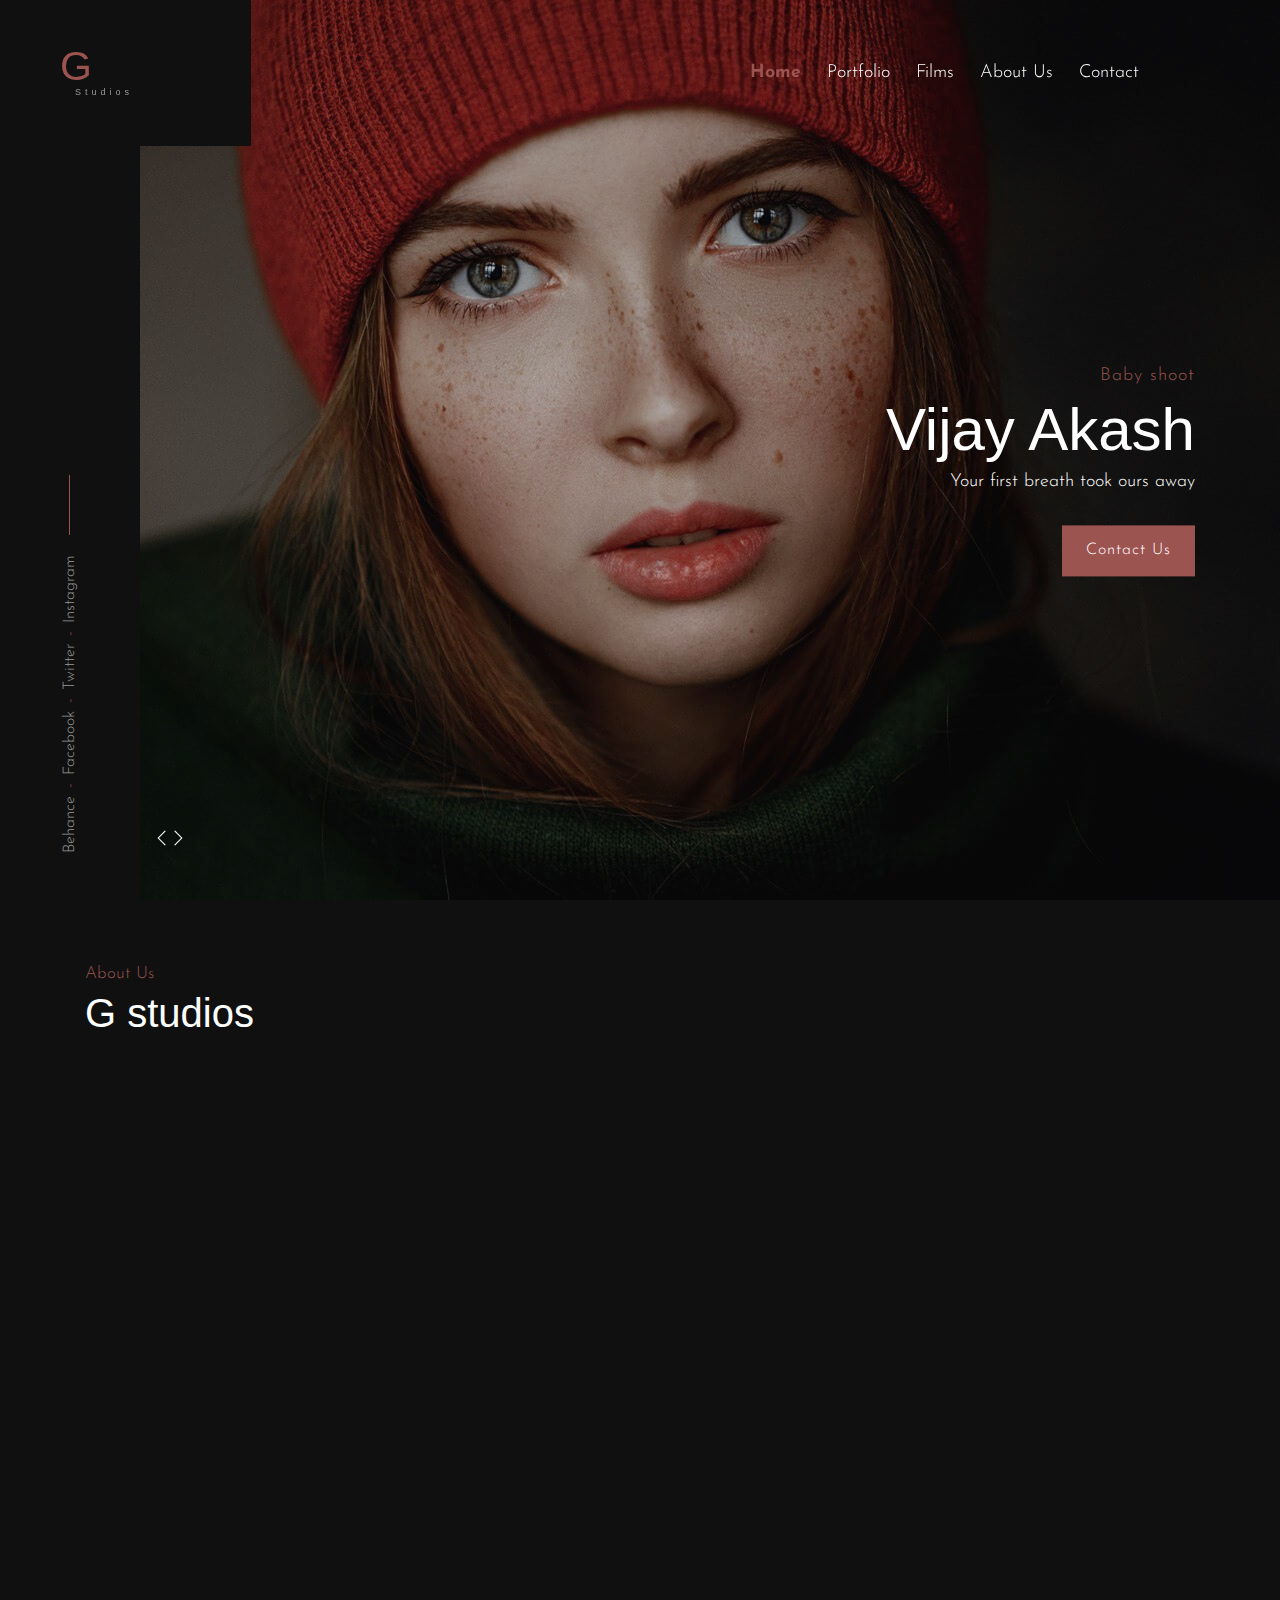
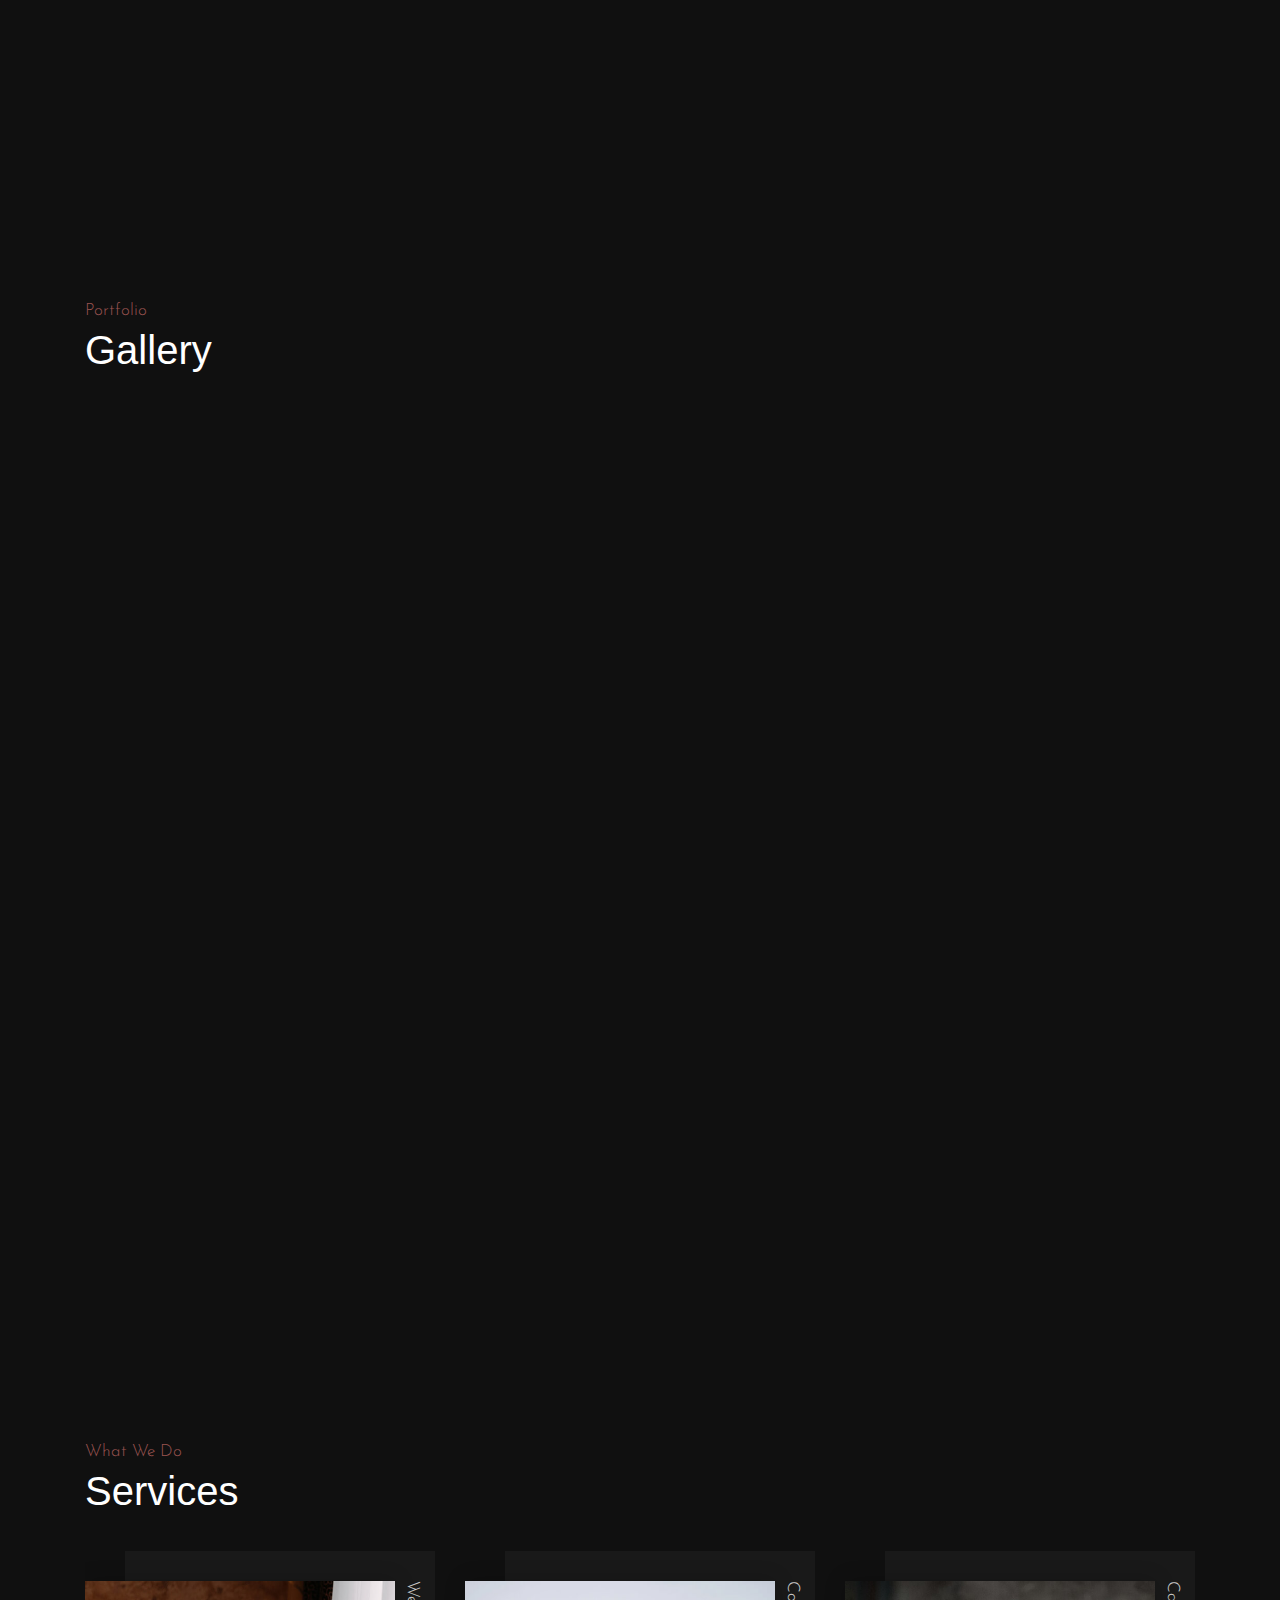
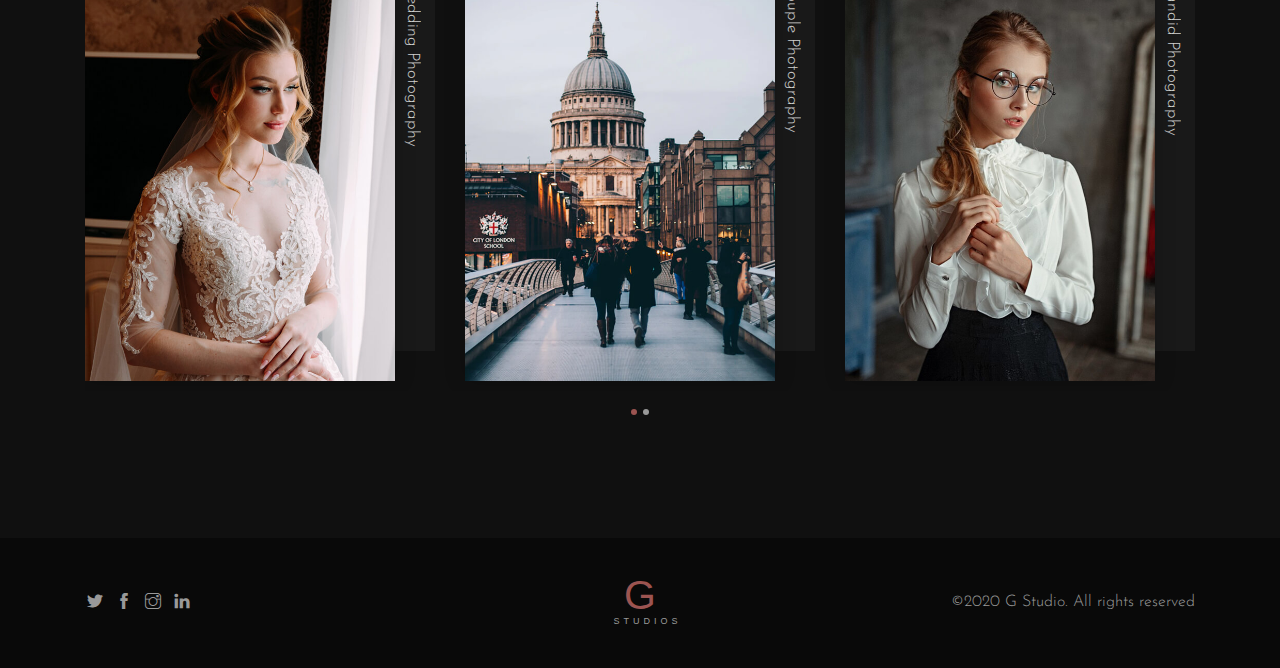
==== commit a9c869b5: "logo change" ====
--- a/index.html
+++ b/index.html
@@ -38,7 +38,7 @@
         <!-- Logo -->
         <div class="logo-wrapper valign">
             <div class="logo">
-                <h2><a href="index.html">G</a><span>Photo Studio</span></h2>
+                <h2><a href="index.html">G</a><span>Studios</span></h2>
             </div>
         </div>
         <button class="navbar-toggler" type="button" data-toggle="collapse" data-target="#navbarSupportedContent" aria-controls="navbarSupportedContent" aria-expanded="false" aria-label="Toggle navigation"> <span class="icon-bar"><i class="ti-line-double"></i></span> </button>
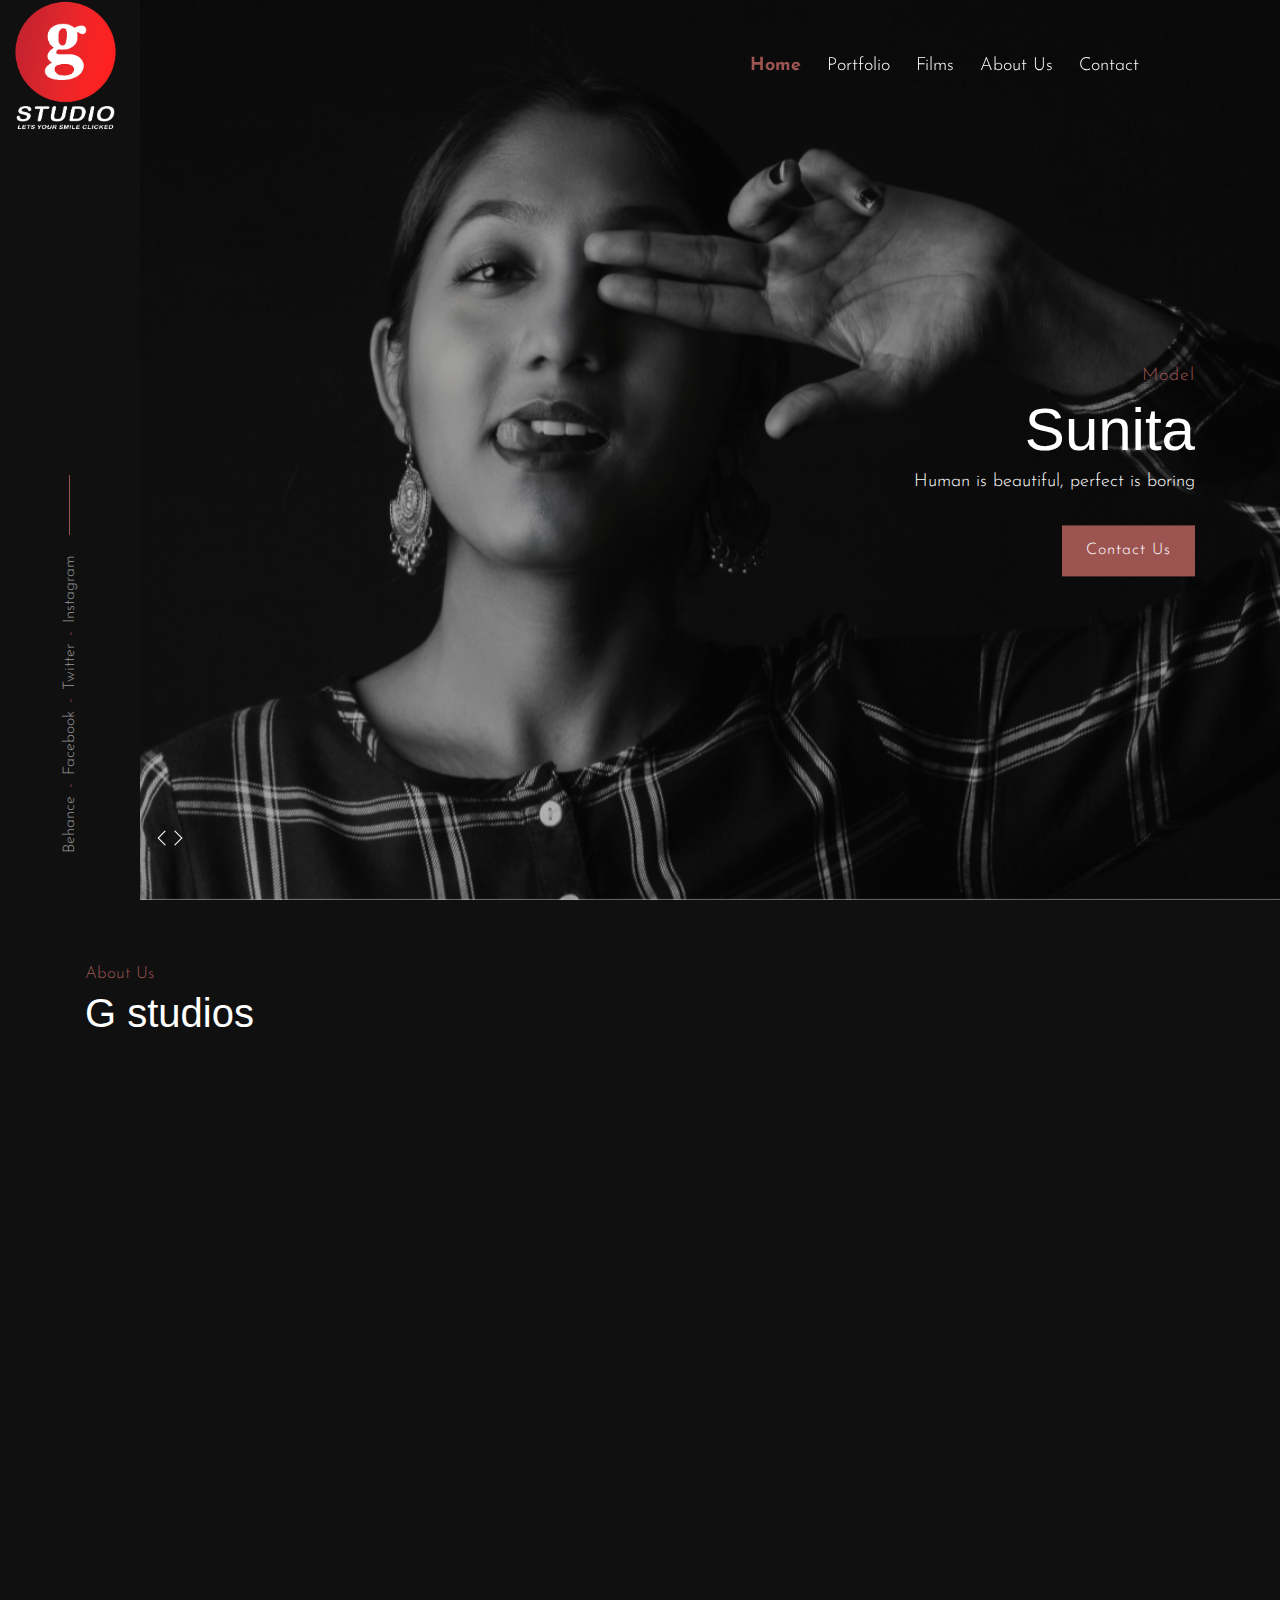
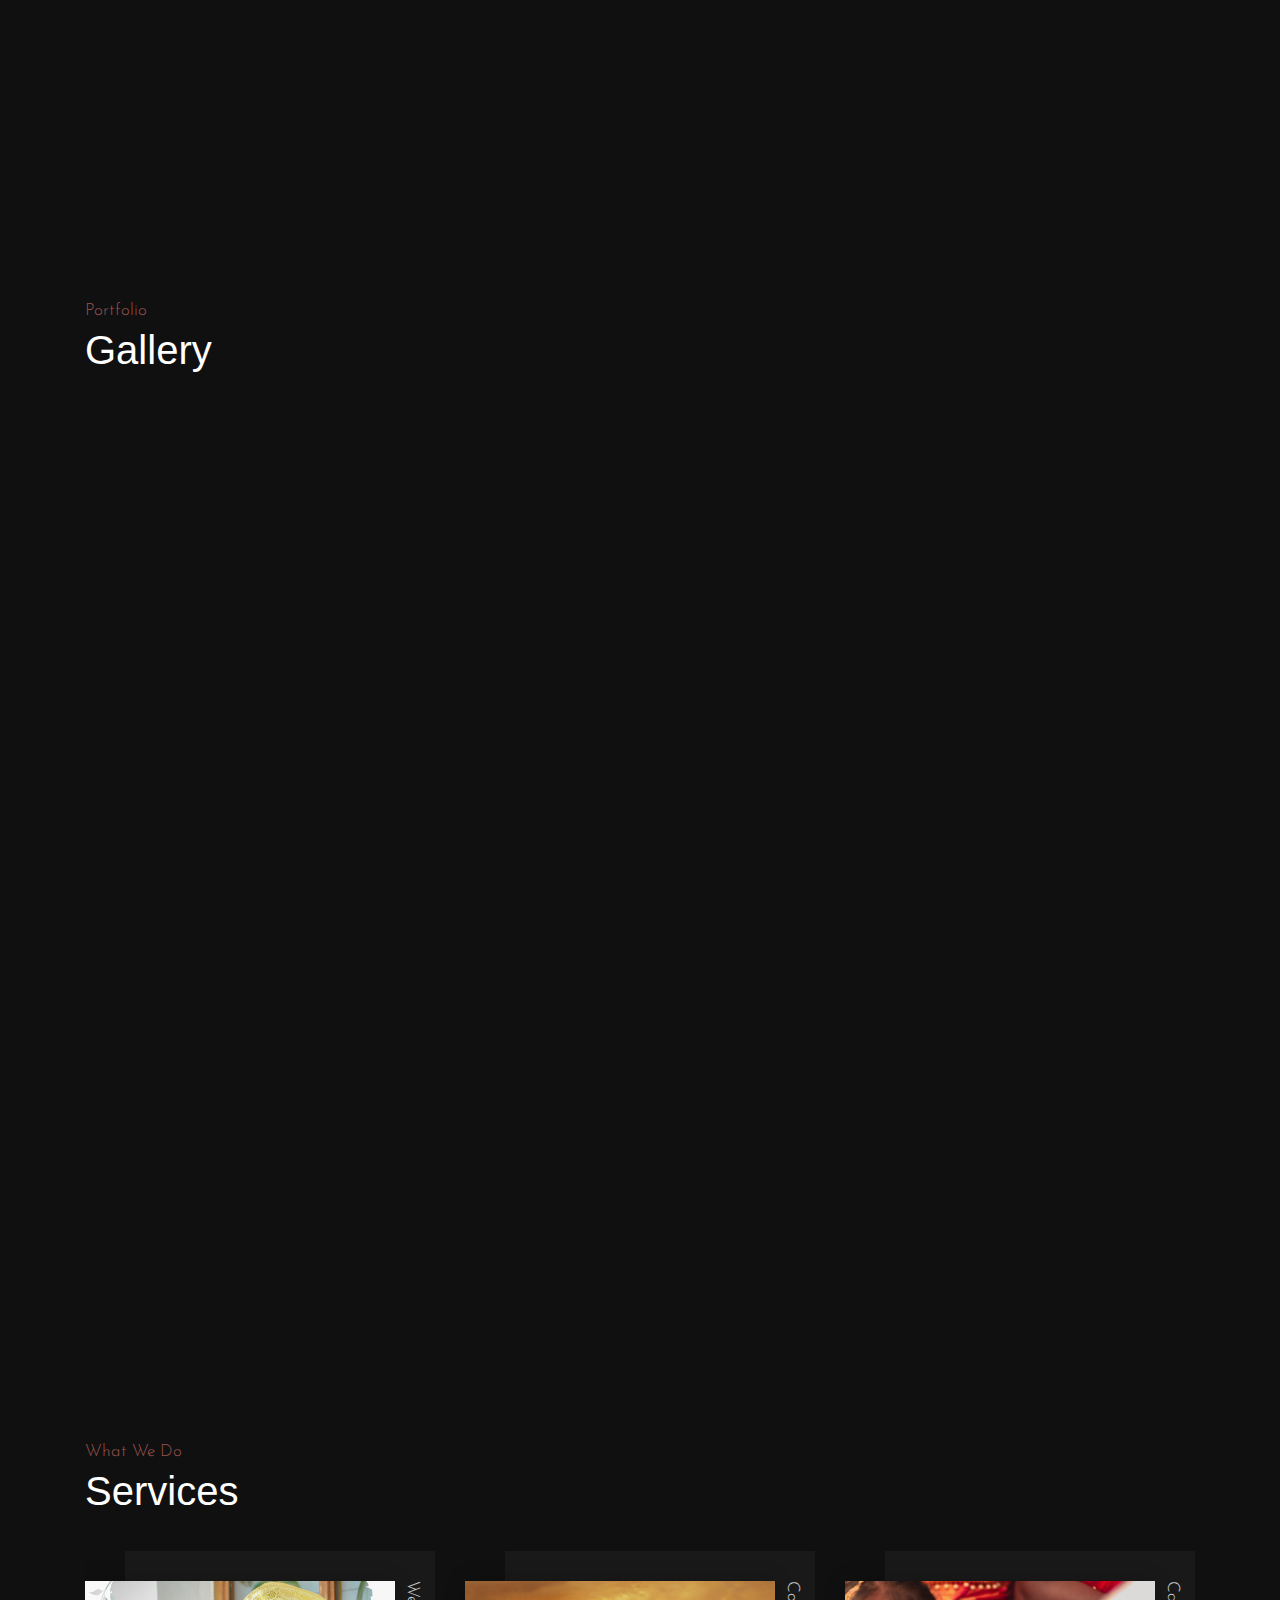
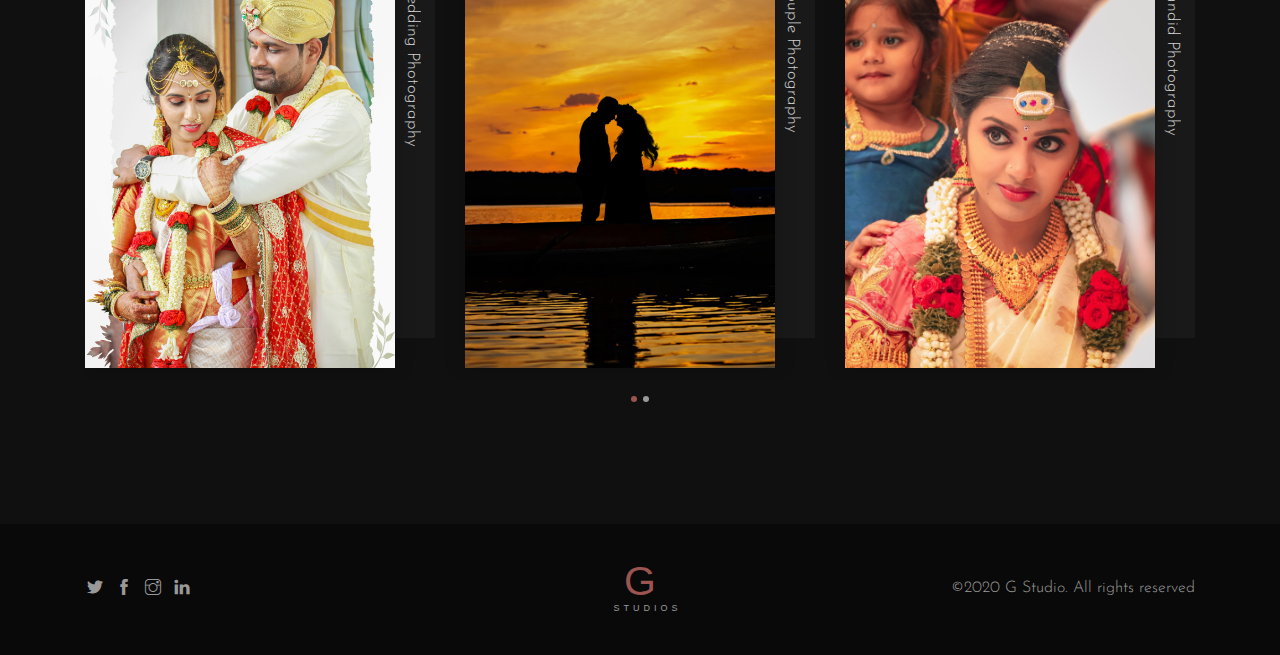
==== commit 78f55bc1: "12/7/21" ====
--- a/index.html
+++ b/index.html
@@ -3,6 +3,7 @@
 
 
 <!-- Mirrored from duruthemes.com/demo/html/jopho/dark/ by HTTrack Website Copier/3.x [XR&CO'2014], Wed, 17 Nov 2021 08:34:05 GMT -->
+
 <head>
     <meta charset="utf-8">
     <meta http-equiv="X-UA-Compatible" content="IE=edge" />
@@ -14,10 +15,13 @@
     <!-- Global site tag (gtag.js) - Google Analytics -->
     <script async src="https://www.googletagmanager.com/gtag/js?id=UA-144098545-1"></script>
     <script>
-      window.dataLayer = window.dataLayer || [];
-      function gtag(){dataLayer.push(arguments);}
-      gtag('js', new Date());
-      gtag('config', 'UA-144098545-1');
+        window.dataLayer = window.dataLayer || [];
+
+        function gtag() {
+            dataLayer.push(arguments);
+        }
+        gtag('js', new Date());
+        gtag('config', 'UA-144098545-1');
     </script>
 </head>
 
@@ -38,10 +42,12 @@
         <!-- Logo -->
         <div class="logo-wrapper valign">
             <div class="logo">
-                <h2><a href="index.html">G</a><span>Studios</span></h2>
-            </div>
-        </div>
-        <button class="navbar-toggler" type="button" data-toggle="collapse" data-target="#navbarSupportedContent" aria-controls="navbarSupportedContent" aria-expanded="false" aria-label="Toggle navigation"> <span class="icon-bar"><i class="ti-line-double"></i></span> </button>
+                <h2><a href="index.html"><img src="./logo.png" alt=""></a></h2>
+            </div>
+        </div>
+        <button class="navbar-toggler" type="button" data-toggle="collapse" data-target="#navbarSupportedContent"
+            aria-controls="navbarSupportedContent" aria-expanded="false" aria-label="Toggle navigation"> <span
+                class="icon-bar"><i class="ti-line-double"></i></span> </button>
         <!-- Navbar links -->
         <div class="collapse navbar-collapse" id="navbarSupportedContent">
             <ul class="navbar-nav ml-auto">
@@ -66,7 +72,25 @@
     <!-- Slider -->
     <header class="header slider-fade">
         <div class="owl-carousel owl-theme">
-            <div class="text-right item bg-img" data-overlay-dark="3" data-background="img/slider/1.jpg">
+            
+            <div class="text-right item bg-img" data-overlay-dark="3" data-background="img/images/finallanding2.jpg">
+                <div class="v-middle caption mt-30">
+                    <div class="container">
+                        <div class="row">
+                            <div class="col-md-6 offset-md-6">
+                                <div class="o-hidden">
+                                    <h4>Model</h4>
+                                    <h1>Sunita</h1>
+                                    <p>Human is beautiful, perfect is boring</p>
+                                    <a href="tel:+917418652545" target="_blank" class="butn butn-dark mt-30">
+                                        <span>Contact Us</span></a>
+                                </div>
+                            </div>
+                        </div>
+                    </div>
+                </div>
+            </div>
+            <div class="text-right item bg-img" data-overlay-dark="3" data-background="img/images/banner2.jpg">
                 <div class="v-middle caption mt-30">
                     <div class="container">
                         <div class="row">
@@ -75,30 +99,15 @@
                                     <h4>Baby shoot</h4>
                                     <h1>Vijay Akash</h1>
                                     <p>Your first breath took ours away</p>
-                                    <a href="tel:+917418652545" target="_blank" class="butn butn-dark mt-30"> <span>Contact Us</span></a>
+                                    <a href="tel:+917418652545" target="_blank" class="butn butn-dark mt-30">
+                                        <span>Contact Us</span></a>
                                 </div>
                             </div>
                         </div>
                     </div>
                 </div>
             </div>
-            <div class="text-right item bg-img" data-overlay-dark="3" data-background="img/slider/2.jpg">
-                <div class="v-middle caption mt-30">
-                    <div class="container">
-                        <div class="row">
-                            <div class="col-md-6 offset-md-6">
-                                <div class="o-hidden">
-                                    <h4>Model</h4>
-                                    <h1>Sunita</h1>
-                                    <p>Human is beautiful, perfect is boring</p>
-                                    <a href="tel:+917418652545" target="_blank" class="butn butn-dark mt-30"> <span>Contact Us</span></a>
-                                </div>
-                            </div>
-                        </div>
-                    </div>
-                </div>
-            </div>
-            <div class="text-right item bg-img" data-overlay-dark="5" data-background="img/slider/3.jpg">
+            <div class="text-right item bg-img" data-overlay-dark="5" data-background="img/images/banner3.jpg">
                 <div class="v-middle caption mt-30">
                     <div class="container">
                         <div class="row">
@@ -107,7 +116,8 @@
                                     <h4>Wedding Shots</h4>
                                     <h1>Asha & Vikram</h1>
                                     <p>Happiness for a lifetime</p>
-                                    <a href="tel:+917418652545" target="_blank" class="butn butn-dark mt-30"> <span>Contact Us</span></a>
+                                    <a href="tel:+917418652545" target="_blank" class="butn butn-dark mt-30">
+                                        <span>Contact Us</span></a>
                                 </div>
                             </div>
                         </div>
@@ -142,8 +152,18 @@
                         </div>
                         <div class="col-md-8 animate-box mb-60" data-animate-effect="fadeInUp">
                             <h6>“When I photograph I make love.”</h6>
-                            <p>Hi, I'm a Photographer & Entrepreneur! I have been Recognized as CANON EOS Influencer at CANON India. My work spans across domains such as wedding, couple shoots, candid bride and groom, portrait, baby shoot. I hold a Bachelor’s Degree in Engineering . What triggered me into what I’m doing right now is the penchant towards art and photography. My passion has only grown stronger through all these years in spite of all the missed chances and challenges that life has thrown at me.</p>
-                            <p>I have always had a profound connection with art since my childhood. As a child, I was fascinated by pencil sketching, then stumbled upon dance and eventually fell into the magical world behind the lens. Social media and friends have been my biggest boost. The support and acclaim over the years have been my biggest motivational factors for doing what I love the most. Pursuing a degree in Engineering made it even more clear as to what I should choose as a career.</p>
+                            <p>Hi, I'm a Photographer & Entrepreneur! I have been Recognized as CANON EOS Influencer at
+                                CANON India. My work spans across domains such as wedding, couple shoots, candid bride
+                                and groom, portrait, baby shoot. I hold a Bachelor’s Degree in Engineering . What
+                                triggered me into what I’m doing right now is the penchant towards art and photography.
+                                My passion has only grown stronger through all these years in spite of all the missed
+                                chances and challenges that life has thrown at me.</p>
+                            <p>I have always had a profound connection with art since my childhood. As a child, I was
+                                fascinated by pencil sketching, then stumbled upon dance and eventually fell into the
+                                magical world behind the lens. Social media and friends have been my biggest boost. The
+                                support and acclaim over the years have been my biggest motivational factors for doing
+                                what I love the most. Pursuing a degree in Engineering made it even more clear as to
+                                what I should choose as a career.</p>
                             <!-- <img src="img/sign.png" class="sign" alt=""> -->
                             <h6>- G studios</h6>
                         </div>
@@ -151,7 +171,7 @@
                 </div>
                 <div class="col-md-5 animate-box" data-animate-effect="fadeInUp">
                     <div class="jophoto-about-img">
-                        <div class="img"> <img src="img/about.jpg" alt=""> </div>
+                        <div class="img"> <img src="./img/images/aboutus.jpg" alt=""> </div>
                     </div>
                 </div>
             </div>
@@ -168,62 +188,74 @@
             </div>
             <div class="row jophoto-photos" id="jophoto-section-photos">
                 <div class="col-md-4 animate-box" data-animate-effect="fadeInUp">
-                    <a href="img/gallery/01.jpg" class="d-block jophoto-photo-item" data-caption="Portrait Photo" data-fancybox="gallery"> <img src="img/gallery/01.jpg" alt="Image" class="img-fluid">
-                        <div class="photo-text-more"> <span class="ti-fullscreen"></span> </div>
-                    </a>
-                </div>
-                <div class="col-md-4 animate-box" data-animate-effect="fadeInUp">
-                    <a href="img/gallery/02.jpg" class="d-block jophoto-photo-item" data-caption="Wedding Photo" data-fancybox="gallery"> <img src="img/gallery/02.jpg" alt="Image" class="img-fluid">
-                        <div class="photo-text-more"> <span class="ti-fullscreen"></span> </div>
-                    </a>
-                </div>
-                <div class="col-md-4 animate-box" data-animate-effect="fadeInUp">
-                    <a href="img/gallery/03.jpg" class="d-block jophoto-photo-item" data-caption="Portrait Photo" data-fancybox="gallery"> <img src="img/gallery/03.jpg" alt="Image" class="img-fluid">
-                        <div class="photo-text-more"> <span class="ti-fullscreen"></span> </div>
-                    </a>
-                </div>
-                <div class="col-md-4 animate-box" data-animate-effect="fadeInUp">
-                    <a href="img/gallery/04.jpg" class="d-block jophoto-photo-item" data-caption="Portrait Photo" data-fancybox="gallery"> <img src="img/gallery/04.jpg" alt="Image" class="img-fluid">
-                        <div class="photo-text-more"> <span class="ti-fullscreen"></span> </div>
-                    </a>
-                </div>
-                <div class="col-md-4 animate-box" data-animate-effect="fadeInUp">
-                    <a href="img/gallery/05.jpg" class="d-block jophoto-photo-item" data-caption="Portrait Photo" data-fancybox="gallery"> <img src="img/gallery/05.jpg" alt="Image" class="img-fluid">
-                        <div class="photo-text-more"> <span class="ti-fullscreen"></span> </div>
-                    </a>
-                </div>
-                <div class="col-md-4 animate-box" data-animate-effect="fadeInUp">
-                    <a href="img/gallery/06.jpg" class="d-block jophoto-photo-item" data-caption="Fashion Photo" data-fancybox="gallery"> <img src="img/gallery/06.jpg" alt="Image" class="img-fluid">
-                        <div class="photo-text-more"> <span class="ti-fullscreen"></span> </div>
-                    </a>
-                </div>
-                <div class="col-md-4 animate-box" data-animate-effect="fadeInUp">
-                    <a href="img/gallery/07.jpg" class="d-block jophoto-photo-item" data-caption="Travel Photo" data-fancybox="gallery"> <img src="img/gallery/07.jpg" alt="Image" class="img-fluid">
-                        <div class="photo-text-more"> <span class="ti-fullscreen"></span> </div>
-                    </a>
-                </div>
-                <div class="col-md-4 animate-box" data-animate-effect="fadeInUp">
-                    <a href="img/gallery/08.jpg" class="d-block jophoto-photo-item" data-caption="Wedding Photo" data-fancybox="gallery"> <img src="img/gallery/08.jpg" alt="Image" class="img-fluid">
-                        <div class="photo-text-more"> <span class="ti-fullscreen"></span> </div>
-                    </a>
-                </div>
-                <div class="col-md-4 animate-box" data-animate-effect="fadeInUp">
-                    <a href="img/gallery/09.jpg" class="d-block jophoto-photo-item" data-caption="Personal Photo" data-fancybox="gallery"> <img src="img/gallery/09.jpg" alt="Image" class="img-fluid">
-                        <div class="photo-text-more"> <span class="ti-fullscreen"></span> </div>
-                    </a>
-                </div>
-                <div class="col-md-4 animate-box" data-animate-effect="fadeInUp">
-                    <a href="img/gallery/10.jpg" class="d-block jophoto-photo-item" data-caption="Wedding Photo" data-fancybox="gallery"> <img src="img/gallery/10.jpg" alt="Image" class="img-fluid">
-                        <div class="photo-text-more"> <span class="ti-fullscreen"></span> </div>
-                    </a>
-                </div>
-                <div class="col-md-4 animate-box" data-animate-effect="fadeInUp">
-                    <a href="img/gallery/11.jpg" class="d-block jophoto-photo-item" data-caption="Baby Photo" data-fancybox="gallery"> <img src="img/gallery/11.jpg" alt="Image" class="img-fluid">
-                        <div class="photo-text-more"> <span class="ti-fullscreen"></span> </div>
-                    </a>
-                </div>
-                <div class="col-md-4 animate-box" data-animate-effect="fadeInUp">
-                    <a href="img/gallery/12.jpg" class="d-block jophoto-photo-item" data-caption="Sport Photo" data-fancybox="gallery"> <img src="img/gallery/12.jpg" alt="Image" class="img-fluid">
+                    <a href="img/images/galley1.jpg" class="d-block jophoto-photo-item" data-caption="Portrait Photo"
+                        data-fancybox="gallery"> <img src="img/images/galley1.jpg" alt="Image" class="img-fluid">
+                        <div class="photo-text-more"> <span class="ti-fullscreen"></span> </div>
+                    </a>
+                </div>
+                <div class="col-md-4 animate-box" data-animate-effect="fadeInUp">
+                    <a href="img/images/gal2.jpg" class="d-block jophoto-photo-item" data-caption="Wedding Photo"
+                        data-fancybox="gallery"> <img src="img/images/gal2.jpg" alt="Image" class="img-fluid">
+                        <div class="photo-text-more"> <span class="ti-fullscreen"></span> </div>
+                    </a>
+                </div>
+                <div class="col-md-4 animate-box" data-animate-effect="fadeInUp">
+                    <a href="img/images/gal-3.jpg" class="d-block jophoto-photo-item" data-caption="Portrait Photo"
+                        data-fancybox="gallery"> <img src="img/images/gal-3.jpg" alt="Image" class="img-fluid">
+                        <div class="photo-text-more"> <span class="ti-fullscreen"></span> </div>
+                    </a>
+                </div>
+                <div class="col-md-4 animate-box" data-animate-effect="fadeInUp">
+                    <a href="img/images/gal-4.jpg" class="d-block jophoto-photo-item" data-caption="Portrait Photo"
+                        data-fancybox="gallery"> <img src="img/images/gal-4.jpg" alt="Image" class="img-fluid">
+                        <div class="photo-text-more"> <span class="ti-fullscreen"></span> </div>
+                    </a>
+                </div>
+                <div class="col-md-4 animate-box" data-animate-effect="fadeInUp">
+                    <a href="img/images/gal-5.jpg" class="d-block jophoto-photo-item" data-caption="Portrait Photo"
+                        data-fancybox="gallery"> <img src="img/images/gal-5.jpg" alt="Image" class="img-fluid">
+                        <div class="photo-text-more"> <span class="ti-fullscreen"></span> </div>
+                    </a>
+                </div>
+                <div class="col-md-4 animate-box" data-animate-effect="fadeInUp">
+                    <a href="img/images/gal-6.jpg" class="d-block jophoto-photo-item" data-caption="Fashion Photo"
+                        data-fancybox="gallery"> <img src="img/images/gal-6.jpg" alt="Image" class="img-fluid">
+                        <div class="photo-text-more"> <span class="ti-fullscreen"></span> </div>
+                    </a>
+                </div>
+                <div class="col-md-4 animate-box" data-animate-effect="fadeInUp">
+                    <a href="img/images/gal-7.jpg" class="d-block jophoto-photo-item" data-caption="Travel Photo"
+                        data-fancybox="gallery"> <img src="img/images/gal-7.jpg" alt="Image" class="img-fluid">
+                        <div class="photo-text-more"> <span class="ti-fullscreen"></span> </div>
+                    </a>
+                </div>
+                <div class="col-md-4 animate-box" data-animate-effect="fadeInUp">
+                    <a href="img/images/gal-8.jpg" class="d-block jophoto-photo-item" data-caption="Wedding Photo"
+                        data-fancybox="gallery"> <img src="img/images/gal-8.jpg" alt="Image" class="img-fluid">
+                        <div class="photo-text-more"> <span class="ti-fullscreen"></span> </div>
+                    </a>
+                </div>
+                <div class="col-md-4 animate-box" data-animate-effect="fadeInUp">
+                    <a href="img/images/gal-9.jpg" class="d-block jophoto-photo-item" data-caption="Personal Photo"
+                        data-fancybox="gallery"> <img src="img/images/gal-9.jpg" alt="Image" class="img-fluid">
+                        <div class="photo-text-more"> <span class="ti-fullscreen"></span> </div>
+                    </a>
+                </div>
+                <div class="col-md-4 animate-box" data-animate-effect="fadeInUp">
+                    <a href="img/images/gal-10.jpg" class="d-block jophoto-photo-item" data-caption="Wedding Photo"
+                        data-fancybox="gallery"> <img src="img/images/gal-10.jpg" alt="Image" class="img-fluid">
+                        <div class="photo-text-more"> <span class="ti-fullscreen"></span> </div>
+                    </a>
+                </div>
+                <div class="col-md-4 animate-box" data-animate-effect="fadeInUp">
+                    <a href="img/images/gal-11.jpg" class="d-block jophoto-photo-item" data-caption="Baby Photo"
+                        data-fancybox="gallery"> <img src="img/images/gal-11.jpg" alt="Image" class="img-fluid">
+                        <div class="photo-text-more"> <span class="ti-fullscreen"></span> </div>
+                    </a>
+                </div>
+                <div class="col-md-4 animate-box" data-animate-effect="fadeInUp">
+                    <a href="img/images/gal-12.jpg" class="d-block jophoto-photo-item" data-caption="Sport Photo"
+                        data-fancybox="gallery"> <img src="img/images/gal-12.jpg" alt="Image" class="img-fluid">
                         <div class="photo-text-more"> <span class="ti-fullscreen"></span> </div>
                     </a>
                 </div>
@@ -245,38 +277,38 @@
                         <div class="services-con">
                             <div class="services-title">
                                 <h4>Wedding Photography</h4>
-                            </div> <img src="img/services/02.jpg" alt="" />
+                            </div> <img src="img/images/s-wedding.jpg" alt="" />
                             <a href="wedding.html"></a>
                         </div>
                         <div class="services-con">
                             <div class="services-title">
                                 <h4>Couple Photography</h4>
-                            </div><img src="img/services/05.jpg" alt="" />
+                            </div><img src="img/images/s-couple.jpg" alt="" />
                             <a href="couple.html"></a>
                         </div>
                         <div class="services-con">
                             <div class="services-title">
                                 <h4>Candid Photography</h4>
-                            </div><img src="img/services/06.jpg" alt="" />
+                            </div><img src="img/images/s-candid.jpg" alt="" />
                             <a href="candid.html"></a>
                         </div>
                         <div class="services-con">
                             <div class="services-title">
                                 <h4>Bride & Groom Photography</h4>
-                            </div><img src="img/services/01.jpg" alt="" />
+                            </div><img src="img/images/s-bride-2.jpg" alt="" />
                             <a href="bride&groom.html"></a>
                         </div>
                         <div class="services-con">
                             <div class="services-title">
                                 <h4>Portrait Photography</h4>
-                            </div><img src="img/services/03.jpg" alt="" />
+                            </div><img src="img/images/s-p.jpg" alt="" />
                             <a href="portrait.html"></a>
                         </div>
                         <div class="services-con">
                             <div class="services-title">
-                                <h4>Product Photography</h4>
-                            </div> <img src="img/services/04.jpg" alt="" />
-                            <a href="product.html"></a>
+                                <h4>Baby Photography</h4>
+                            </div> <img src="img/baby/baby1@1.5x.png" alt="" />
+                            <a href="babyshoot.html"></a>
                         </div>
                     </div>
                 </div>
@@ -288,11 +320,11 @@
         <div class="container">
             <div class="row">
                 <div class="col-md-4 footer-text-left">
-                    <div class="social"> 
-                        <a href="#"><i class="ti-twitter-alt"></i></a> 
-                        <a href="#"><i class="ti-facebook"></i></a> 
-                        <a href="#"><i class="ti-instagram"></i></a> 
-                        <a href="#"><i class="ti-linkedin"></i></a> 
+                    <div class="social">
+                        <a href="#"><i class="ti-twitter-alt"></i></a>
+                        <a href="#"><i class="ti-facebook"></i></a>
+                        <a href="#"><i class="ti-instagram"></i></a>
+                        <a href="#"><i class="ti-linkedin"></i></a>
                     </div>
                 </div>
                 <div class="col-md-4 footer-text-center">
@@ -319,4 +351,5 @@
     <script src="js/jquery.fancybox.min.js"></script>
     <script src="js/scripts.js"></script>
 </body>
-</html>
+
+</html>--- a/css/style.css
+++ b/css/style.css
@@ -381,13 +381,11 @@
     line-height: 1em;
 }
 .nav-scroll .logo-wrapper {
-    padding: 20px 70px;
     background: #090909;
 }
 .logo-wrapper {
     float: left;
     background: #101010;
-    padding: 48.5px 60px;
 }
 .logo-wrapper .logo h2 {
     font-weight: 400;
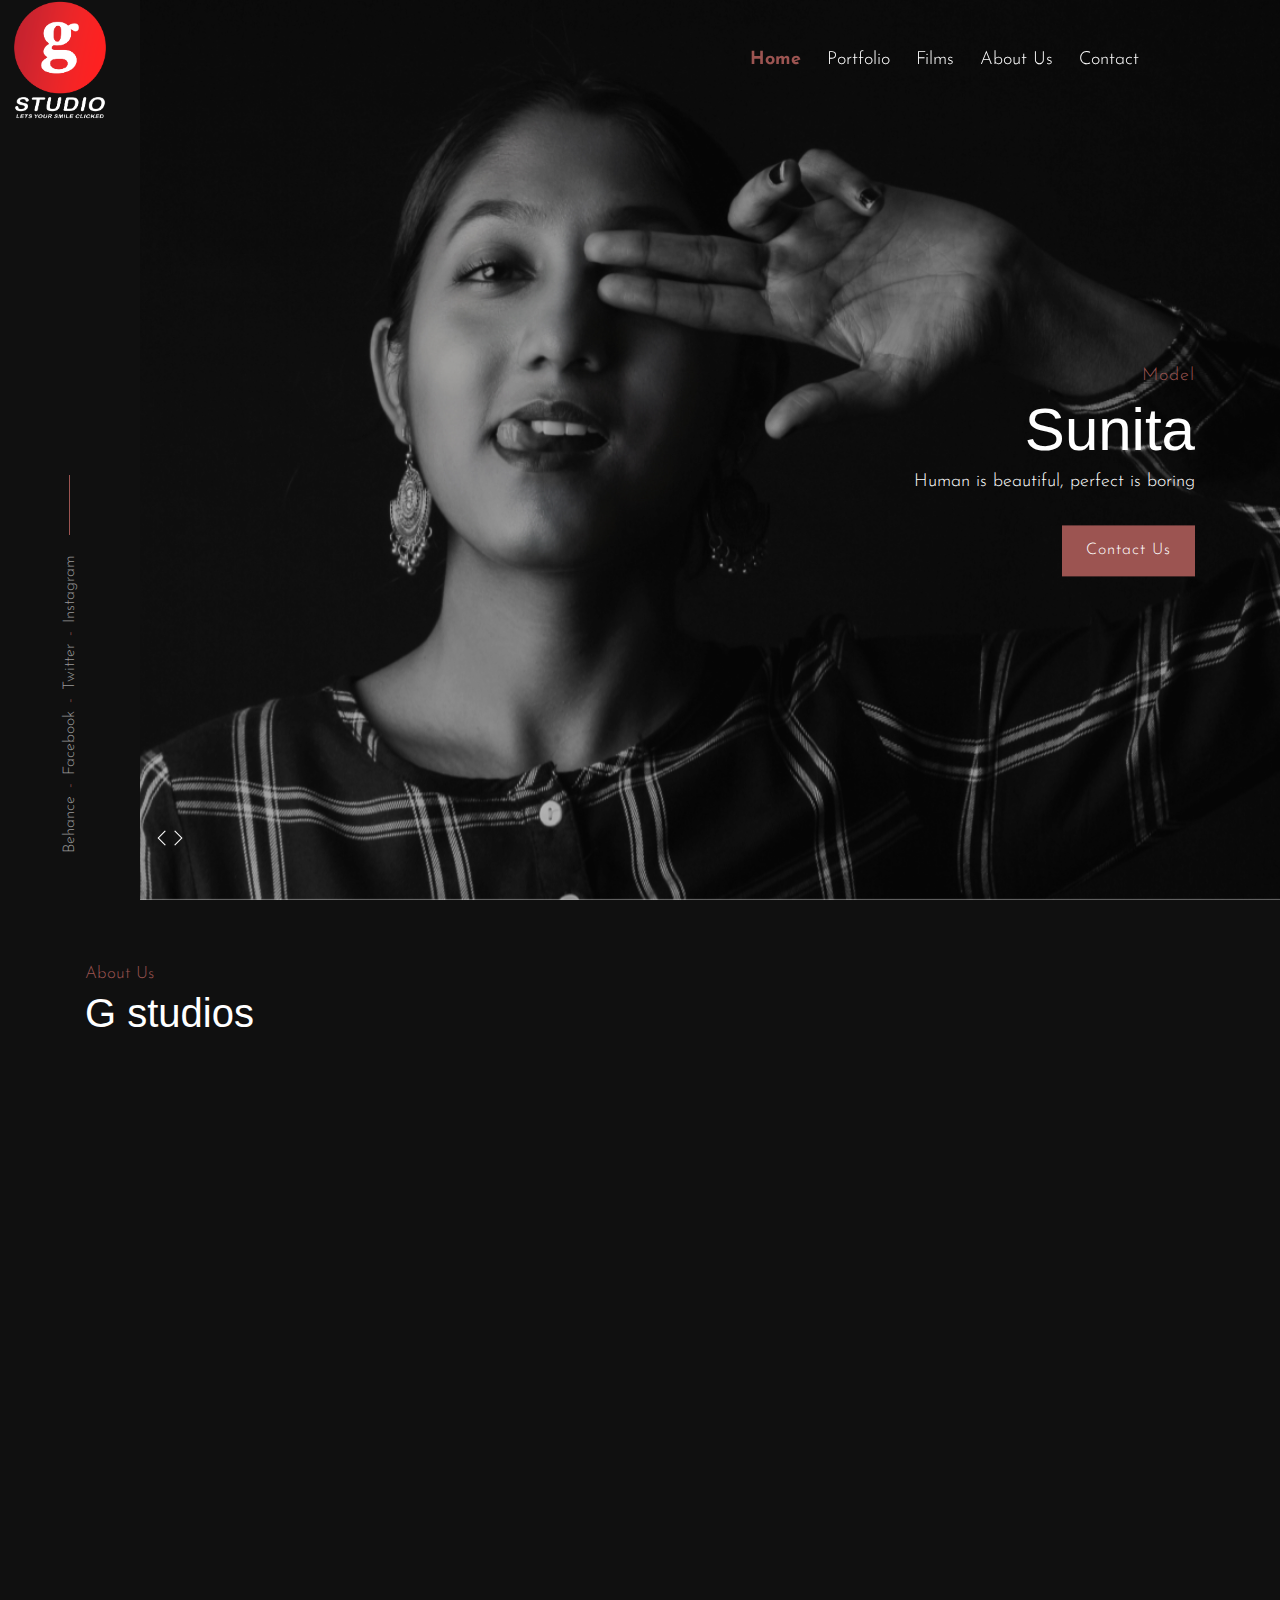
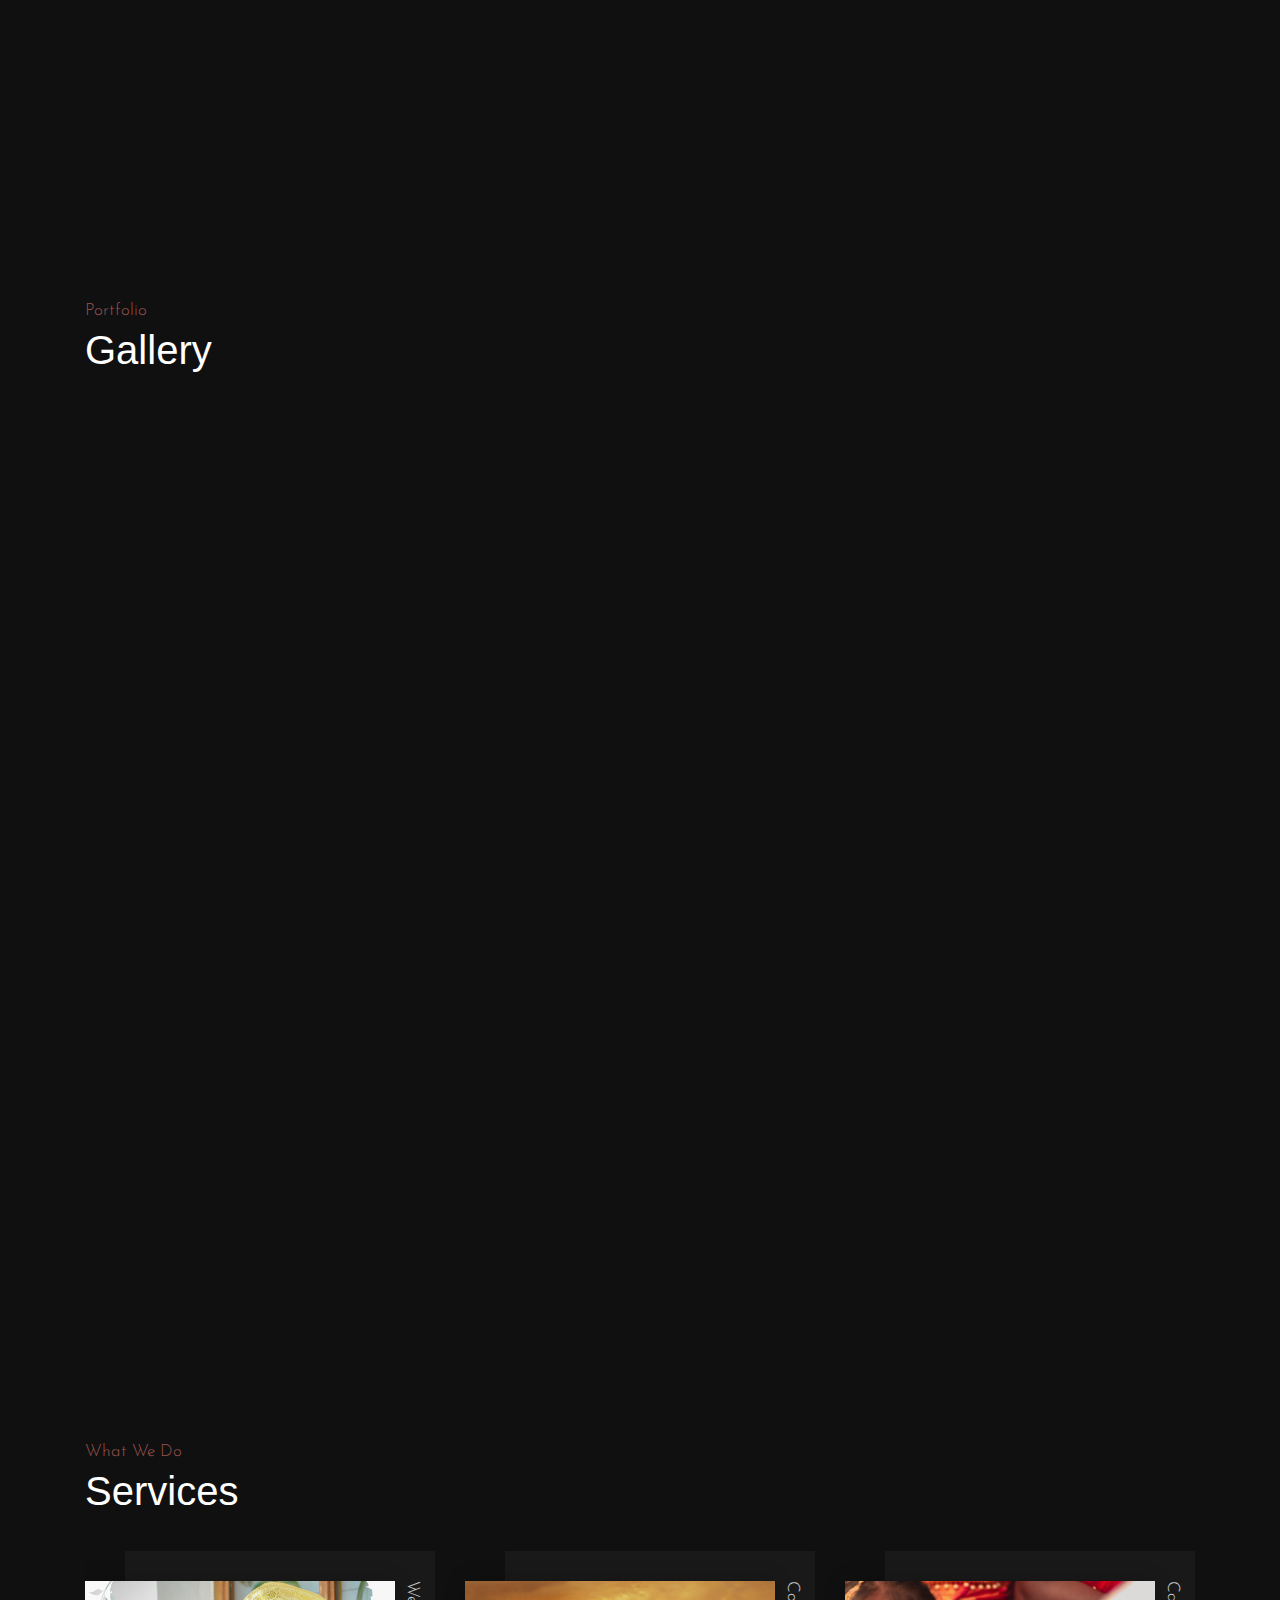
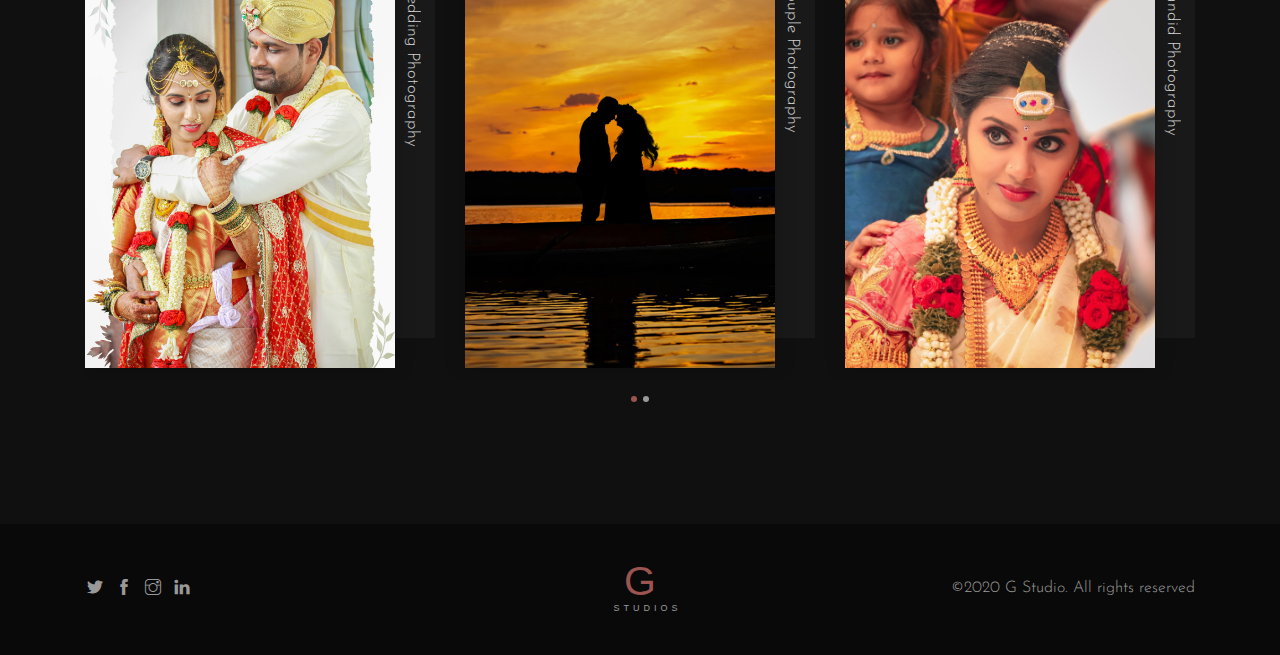
==== commit 34248e18: "12/28/2021" ====
--- a/index.html
+++ b/index.html
@@ -9,7 +9,7 @@
     <meta http-equiv="X-UA-Compatible" content="IE=edge" />
     <meta name="viewport" content="width=device-width, initial-scale=1, maximum-scale=1" />
     <title>G Studio</title>
-    <link rel="shortcut icon" href="img/favicon.png" />
+    <link rel="shortcut icon" href="./logo.png" />
     <link rel="stylesheet" href="css/plugins.css" />
     <link rel="stylesheet" href="css/style.css" />
     <!-- Global site tag (gtag.js) - Google Analytics -->
@@ -307,7 +307,7 @@
                         <div class="services-con">
                             <div class="services-title">
                                 <h4>Baby Photography</h4>
-                            </div> <img src="img/baby/baby1@1.5x.png" alt="" />
+                            </div> <img src="img/images/s-baby.jpg" alt="" />
                             <a href="babyshoot.html"></a>
                         </div>
                     </div>
--- a/css/style.css
+++ b/css/style.css
@@ -405,7 +405,7 @@
 }
 .logo {
     padding: 0;
-    width: 131px;
+    width: 120px;
 }
 .dropdown:hover .dropdown-menu,
 .dropdown:hover .mega-menu {
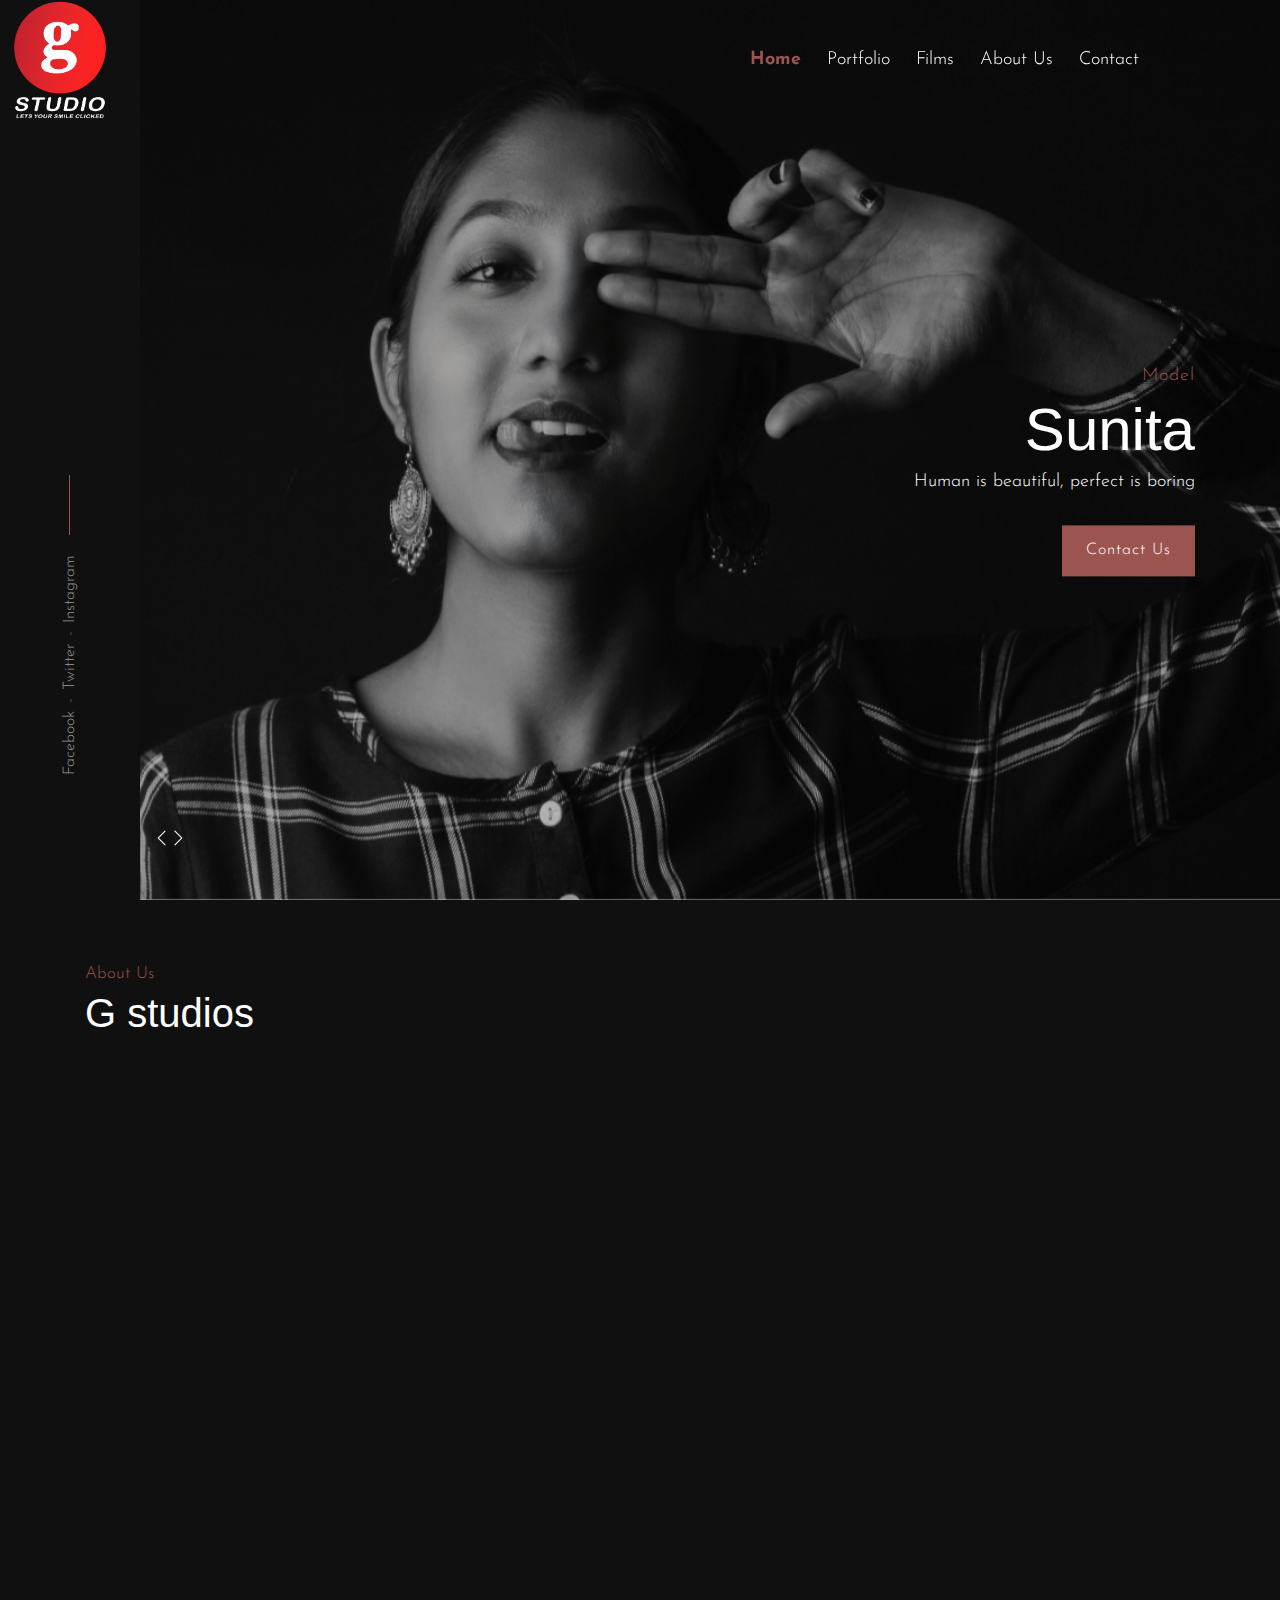
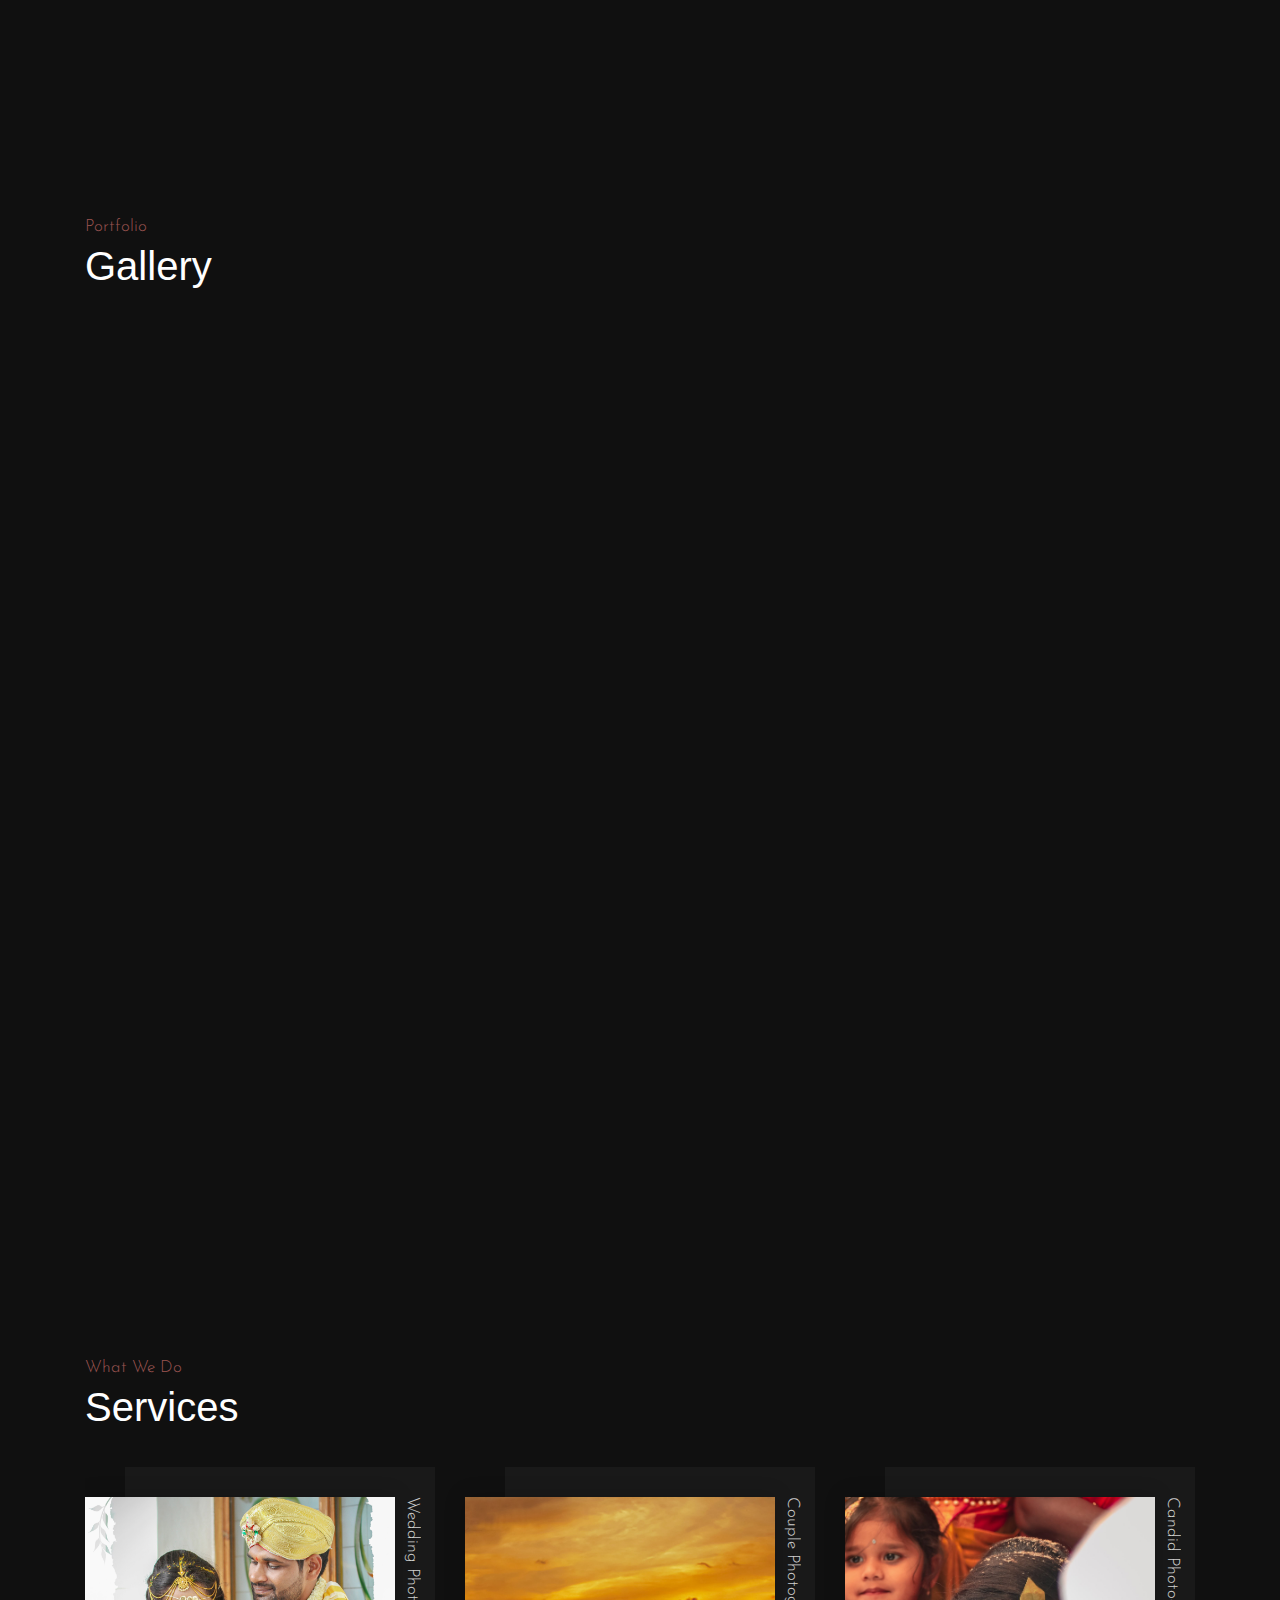
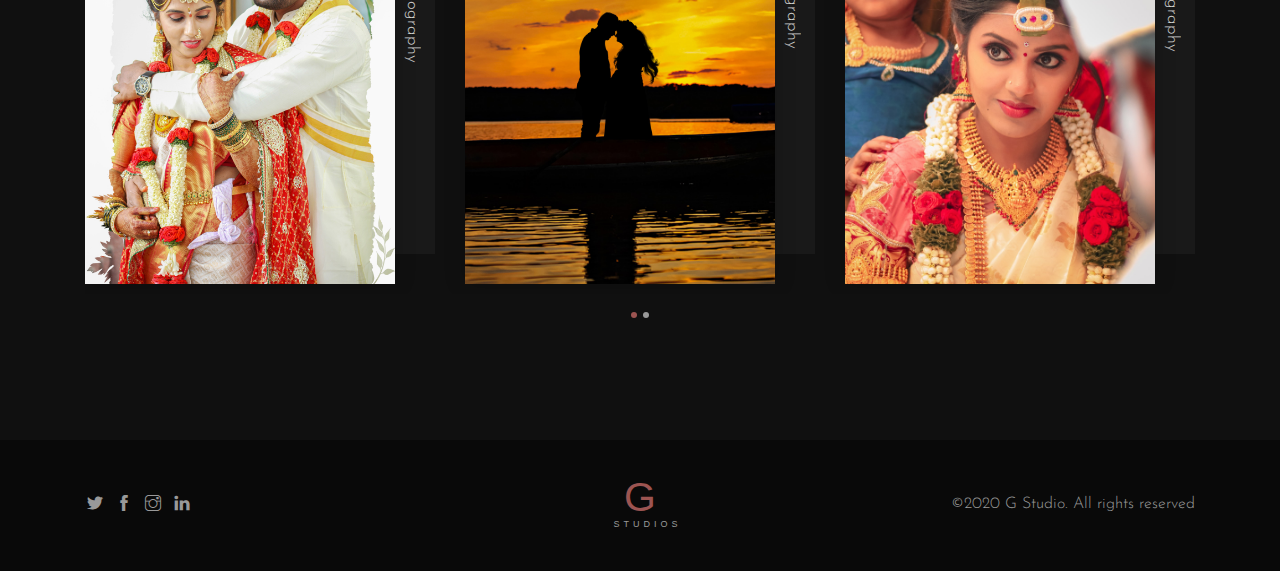
==== commit 1b839b70: "updated 9jan" ====
--- a/index.html
+++ b/index.html
@@ -72,7 +72,7 @@
     <!-- Slider -->
     <header class="header slider-fade">
         <div class="owl-carousel owl-theme">
-            
+
             <div class="text-right item bg-img" data-overlay-dark="3" data-background="img/images/finallanding2.jpg">
                 <div class="v-middle caption mt-30">
                     <div class="container">
@@ -128,7 +128,6 @@
         <!-- Left Panel -->
         <div class="left-panel">
             <div class="left-txt">
-                <a href="#" target="_blank">Behance</a> <span>-</span>
                 <a href="#" target="_blank">Facebook</a> <span>-</span>
                 <a href="#" target="_blank">Twitter</a> <span>-</span>
                 <a href="#" target="_blank">Instagram</a>
@@ -152,12 +151,10 @@
                         </div>
                         <div class="col-md-8 animate-box mb-60" data-animate-effect="fadeInUp">
                             <h6>“When I photograph I make love.”</h6>
-                            <p>Hi, I'm a Photographer & Entrepreneur! I have been Recognized as CANON EOS Influencer at
-                                CANON India. My work spans across domains such as wedding, couple shoots, candid bride
-                                and groom, portrait, baby shoot. I hold a Bachelor’s Degree in Engineering . What
-                                triggered me into what I’m doing right now is the penchant towards art and photography.
-                                My passion has only grown stronger through all these years in spite of all the missed
-                                chances and challenges that life has thrown at me.</p>
+                            <p>G Studio is run by Gowtham and as team are bassed in Hosur and Bangalore. We specialize
+                                in wedding photography, Capturing the very essence of your wedding and documenting
+                                yourunique wedding from preparation through ceremony and reception. We capture
+                                beatutiful and timepleess images that perfectly reflects our clients.</p>
                             <p>I have always had a profound connection with art since my childhood. As a child, I was
                                 fascinated by pencil sketching, then stumbled upon dance and eventually fell into the
                                 magical world behind the lens. Social media and friends have been my biggest boost. The
